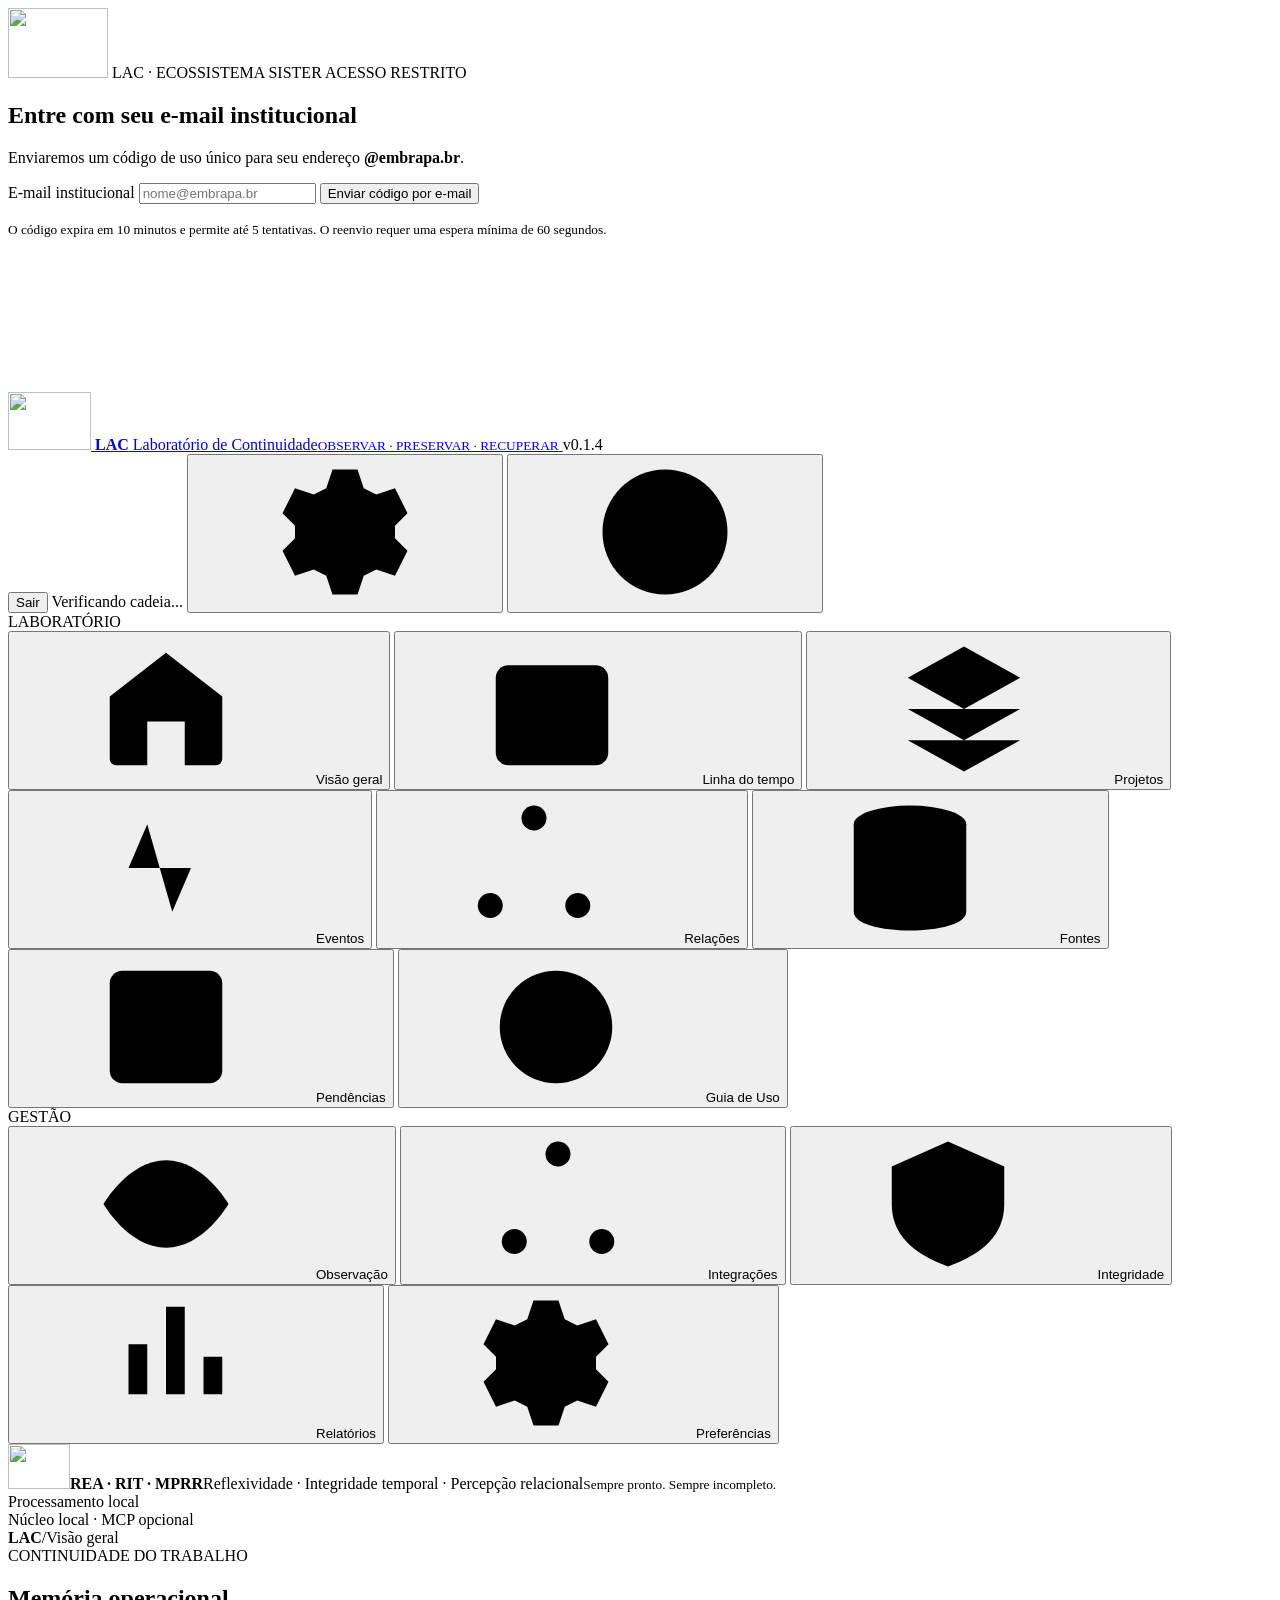
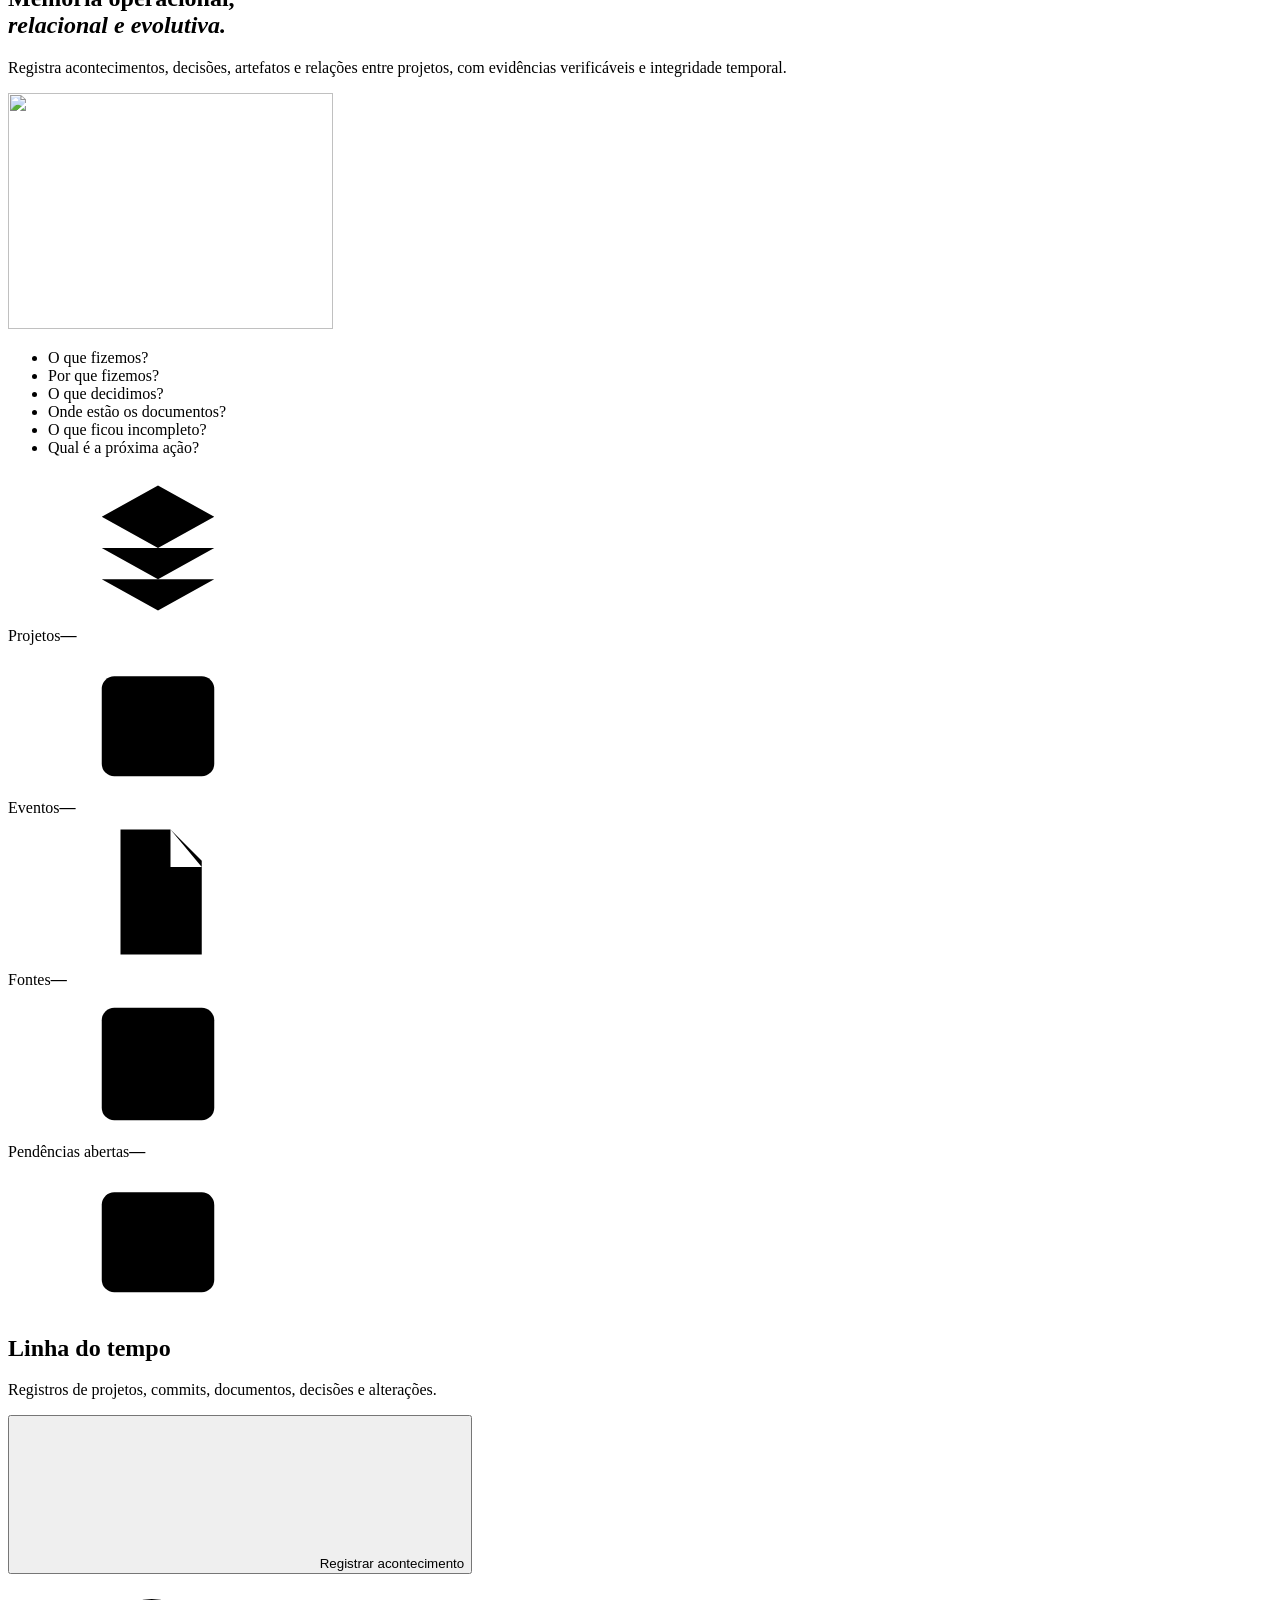
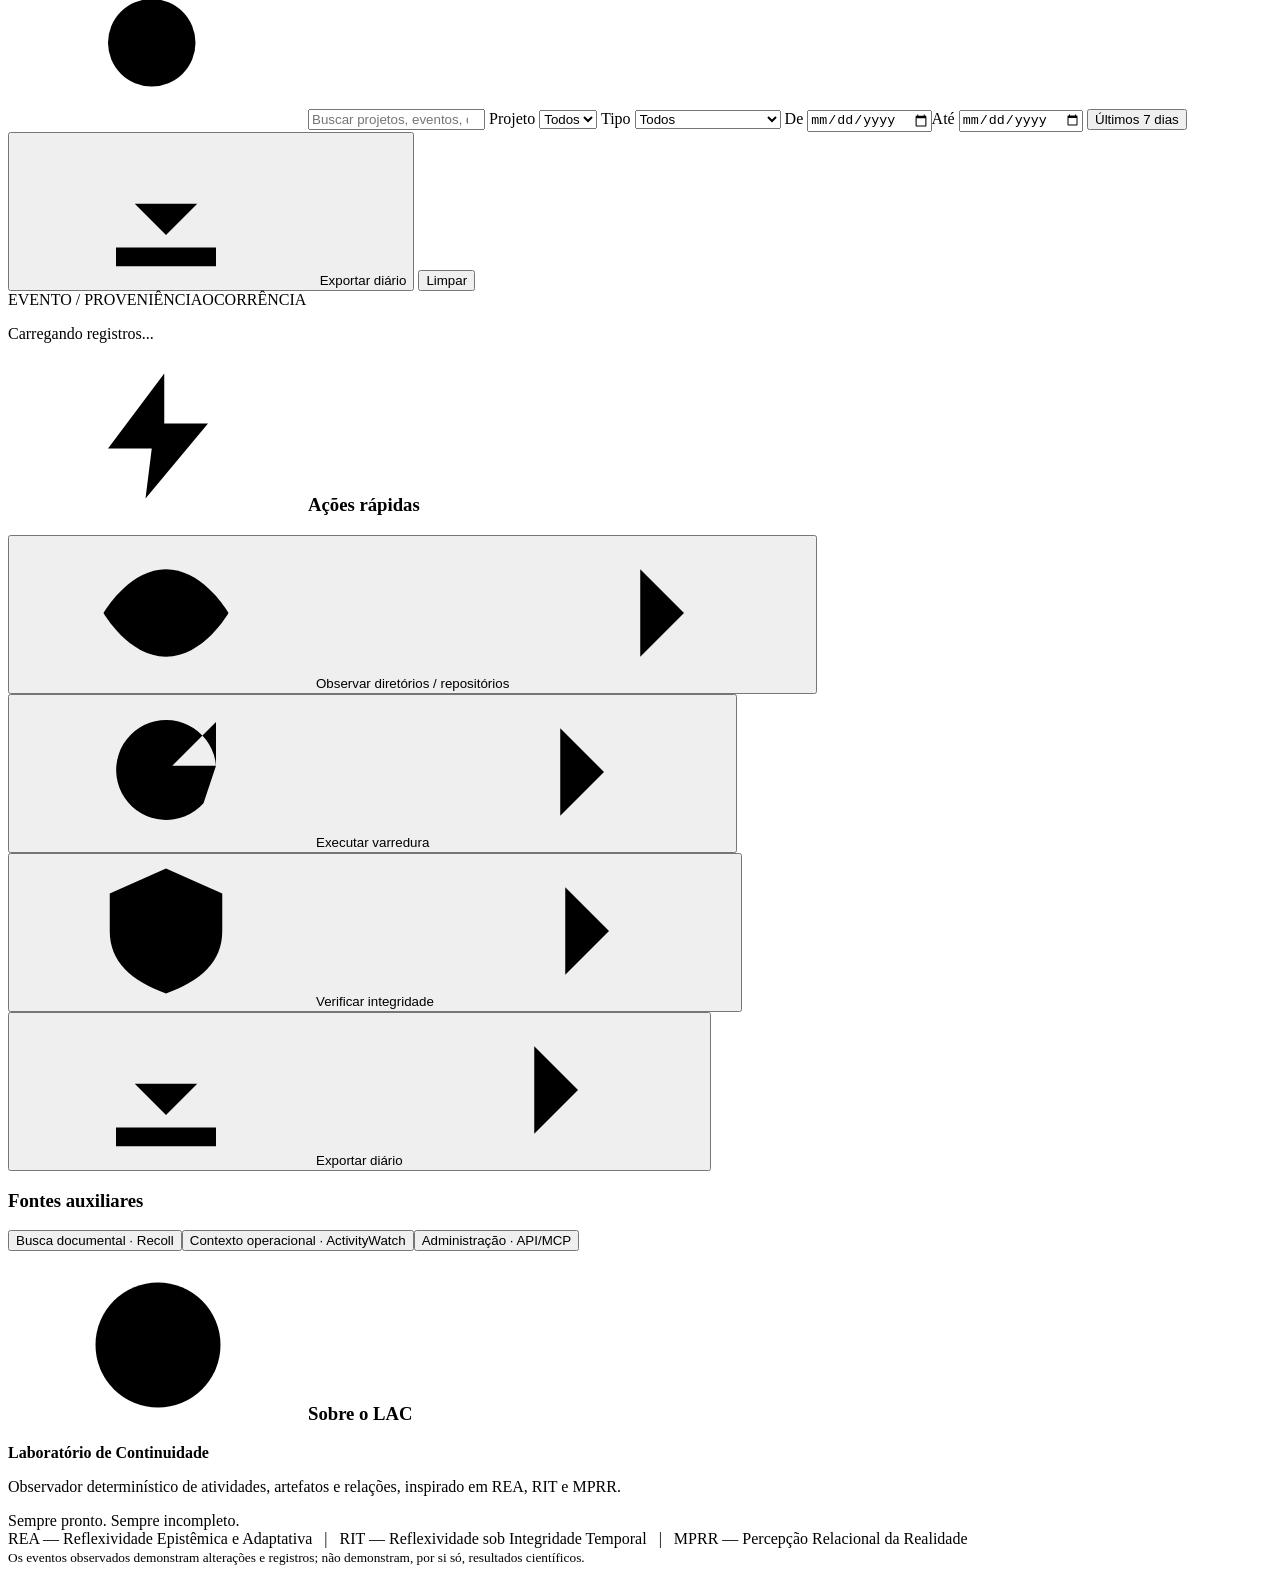
==== web/index.html @ 92135ac4 "feat: add executive briefing generator and usage guide to web UI" ====
<!doctype html>
<html lang="pt-BR">
<head>
  <meta charset="utf-8">
  <meta name="viewport" content="width=device-width, initial-scale=1">
  <meta name="theme-color" content="#061d36">
  <meta name="description" content="LAC — laboratório local de continuidade operacional, relacional e evolutiva.">
  <link rel="icon" type="image/svg+xml" href="/favicon.svg">
  <link rel="apple-touch-icon" href="/assets/lac-icon-512.png">
  <title>LAC · Laboratório de Continuidade</title>
  <link rel="stylesheet" href="/style.css">
  <script defer src="/app.js"></script>
</head>
<body class="auth-pending">
<section id="loginScreen" class="login-screen" aria-labelledby="authTitle">
  <div class="login-card">
    <img src="/assets/lac-symbol.svg" alt="" width="100" height="70">
    <span class="eyebrow">LAC · ECOSSISTEMA SISTER</span>
    <span class="login-badge">ACESSO RESTRITO</span>
    <h1 id="authTitle">Entre com seu e-mail institucional</h1>
    <p>Enviaremos um código de uso único para seu endereço <strong>@embrapa.br</strong>.</p>
    <form id="authEmailForm" class="login-form">
      <label for="authEmail">E-mail institucional</label>
      <input id="authEmail" name="email" type="email" required maxlength="254" autocomplete="email" placeholder="nome@embrapa.br">
      <button class="primary" type="submit">Enviar código por e-mail</button>
    </form>
    <form id="authCodeForm" class="login-form" hidden>
      <p id="authTarget"></p>
      <label for="authCode">Código de seis dígitos</label>
      <input id="authCode" name="code" type="text" required inputmode="numeric" pattern="[0-9]{6}" maxlength="6" autocomplete="one-time-code" placeholder="000000">
      <button class="primary" type="submit">Entrar no laboratório</button>
      <button id="authBack" class="ghost" type="button">Alterar e-mail / solicitar outro código</button>
    </form>
    <p id="authMessage" role="status" aria-live="polite"></p>
    <small>O código expira em 10 minutos e permite até 5 tentativas. O reenvio requer uma espera mínima de 60 segundos.</small>
  </div>
</section>
<svg class="icon-defs" xmlns="http://www.w3.org/2000/svg" aria-hidden="true">
<symbol id="ic-home" viewBox="0 0 24 24"><path d="m3 10 9-7 9 7v10a1 1 0 0 1-1 1h-5v-7H9v7H4a1 1 0 0 1-1-1z"/></symbol>
<symbol id="ic-calendar" viewBox="0 0 24 24"><rect x="3" y="5" width="18" height="16" rx="2"/><path d="M7 3v4m10-4v4M3 10h18M7 14h3m4 0h3M7 18h3"/></symbol>
<symbol id="ic-layers" viewBox="0 0 24 24"><path d="m12 2 9 5-9 5-9-5 9-5Zm-9 10 9 5 9-5M3 17l9 5 9-5"/></symbol>
<symbol id="ic-activity" viewBox="0 0 24 24"><path d="M2 12h4l3-7 4 14 3-7h6"/></symbol>
<symbol id="ic-links" viewBox="0 0 24 24"><circle cx="12" cy="4" r="2"/><circle cx="5" cy="18" r="2"/><circle cx="19" cy="18" r="2"/><path d="M11 6 6 16m7-10 5 10M7 18h10"/></symbol>
<symbol id="ic-db" viewBox="0 0 24 24"><ellipse cx="12" cy="5" rx="9" ry="3"/><path d="M3 5v14c0 4 18 4 18 0V5M3 12c0 4 18 4 18 0"/></symbol>
<symbol id="ic-check" viewBox="0 0 24 24"><rect x="3" y="3" width="18" height="18" rx="2"/><path d="m7 12 3 3 7-7"/></symbol>
<symbol id="ic-eye" viewBox="0 0 24 24"><path d="M2 12S6 5 12 5s10 7 10 7-4 7-10 7S2 12 2 12Z"/><circle cx="12" cy="12" r="3"/></symbol>
<symbol id="ic-shield" viewBox="0 0 24 24"><path d="m12 2 9 4v6c0 5-3.5 8-9 10-5.5-2-9-5-9-10V6z"/><path d="m8 12 3 3 5-6"/></symbol>
<symbol id="ic-report" viewBox="0 0 24 24"><path d="M4 21h16M6 17V9h3v8m3 0V3h3v14m3 0v-6h3v6"/></symbol>
<symbol id="ic-settings" viewBox="0 0 24 24"><circle cx="12" cy="12" r="3"/><path d="M10 2h4l1 3 2 1 3-1 2 4-2 2v2l2 2-2 4-3-1-2 1-1 3h-4l-1-3-2-1-3 1-2-4 2-2v-2L2 9l2-4 3 1 2-1z"/></symbol>
<symbol id="ic-search" viewBox="0 0 24 24"><circle cx="11" cy="11" r="7"/><path d="m16 16 5 5"/></symbol>
<symbol id="ic-refresh" viewBox="0 0 24 24"><path d="M20 11a8 8 0 1 0-2 6M20 4v7h-7"/></symbol>
<symbol id="ic-download" viewBox="0 0 24 24"><path d="M12 3v13m-5-5 5 5 5-5M4 18v3h16v-3"/></symbol>
<symbol id="ic-bolt" viewBox="0 0 24 24"><path d="m13 2-9 12h7l-1 8 10-12h-7z"/></symbol>
<symbol id="ic-file" viewBox="0 0 24 24"><path d="M6 2h8l5 5v15H6zM14 2v6h5M9 12h7m-7 4h7"/></symbol>
<symbol id="ic-info" viewBox="0 0 24 24"><circle cx="12" cy="12" r="10"/><path d="M12 11v6m0-10h.01"/></symbol>
<symbol id="ic-target" viewBox="0 0 24 24"><circle cx="12" cy="12" r="9"/><circle cx="12" cy="12" r="5"/><circle cx="12" cy="12" r="1"/></symbol>
<symbol id="ic-chevron" viewBox="0 0 24 24"><path d="m9 5 7 7-7 7"/></symbol>
<symbol id="ic-plus" viewBox="0 0 24 24"><path d="M12 5v14M5 12h14"/></symbol>
</svg>
<header class="masthead">
  <a class="mast-brand" href="#overview" data-go="overview" aria-label="LAC: visão geral">
    <img src="/assets/lac-symbol.svg" alt="" width="83" height="58">
    <strong>LAC</strong>
    <span class="mast-description">Laboratório de Continuidade<small>OBSERVAR · PRESERVAR · RECUPERAR</small></span>
  </a>
  <span class="mast-version">v0.1.4</span>
  <div class="mast-spacer"></div>
  <span id="sessionEmail" class="mast-version"></span><button id="btnLogout" class="ghost" type="button">Sair</button>
  <span id="mastHealth" class="mast-health" role="status">Verificando cadeia...</span>
  <button class="mast-icon" data-go="settings" title="Preferências locais" aria-label="Abrir preferências"><svg><use href="#ic-settings"/></svg></button>
  <button class="mast-icon" data-go="about" title="Sobre o LAC" aria-label="Sobre o laboratório"><svg><use href="#ic-info"/></svg></button>
</header>
<div class="app-shell">
  <aside class="sidebar">
    <div class="side-section">LABORATÓRIO</div>
    <nav aria-label="Navegação principal">
      <button class="nav active" type="button" data-view="overview"><svg><use href="#ic-home"/></svg>Visão geral</button>
      <button class="nav" type="button" data-view="timeline"><svg><use href="#ic-calendar"/></svg>Linha do tempo</button>
      <button class="nav" type="button" data-view="projects"><svg><use href="#ic-layers"/></svg>Projetos</button>
      <button class="nav" type="button" data-view="events"><svg><use href="#ic-activity"/></svg>Eventos</button>
      <button class="nav" type="button" data-view="relations"><svg><use href="#ic-links"/></svg>Relações</button>
      <button class="nav" type="button" data-view="sources"><svg><use href="#ic-db"/></svg>Fontes</button>
      <button class="nav" type="button" data-view="todos"><svg><use href="#ic-check"/></svg>Pendências</button>
      <button class="nav" type="button" data-view="guide"><svg><use href="#ic-target"/></svg>Guia de Uso</button>
    </nav>
    <div class="side-rule"></div>
    <div class="side-section">GESTÃO</div>
    <nav aria-label="Operações do laboratório">
      <button class="nav" type="button" data-view="observation"><svg><use href="#ic-eye"/></svg>Observação</button>
      <button class="nav" type="button" data-view="integrations"><svg><use href="#ic-links"/></svg>Integrações</button>
      <button class="nav" type="button" data-view="integrity"><svg><use href="#ic-shield"/></svg>Integridade</button>
      <button class="nav" type="button" data-view="reports"><svg><use href="#ic-report"/></svg>Relatórios</button>
      <button class="nav" type="button" data-view="settings"><svg><use href="#ic-settings"/></svg>Preferências</button>
    </nav>
    <div class="sidebar-spacer"></div>
    <div class="principles"><img src="/assets/lac-symbol.svg" alt="" width="62" height="45"><strong>REA · RIT · MPRR</strong><span>Reflexividade · Integridade temporal · Percepção relacional</span><small>Sempre pronto. Sempre incompleto.</small></div>
    <div class="side-bottom"><span class="status-dot"></span>Processamento local<br><span class="muted">Núcleo local · MCP opcional</span></div>
  </aside>
  <main class="main">
    <div class="breadcrumb"><strong>LAC</strong><span>/</span><span id="currentView">Visão geral</span></div>
    <div class="page">
      <div id="dashboardIntro">
        <section class="hero" aria-label="Apresentação do laboratório">
          <div class="hero-text"><div class="eyebrow">CONTINUIDADE DO TRABALHO</div><h1>Memória operacional,<br><em>relacional e evolutiva.</em></h1><p>Registra acontecimentos, decisões, artefatos e relações entre projetos, com evidências verificáveis e integridade temporal.</p></div>
          <div class="hero-art" aria-hidden="true"><img src="/assets/lac-symbol.svg" alt="" width="325" height="236"></div>
          <ul class="hero-questions"><li>O que fizemos?</li><li>Por que fizemos?</li><li>O que decidimos?</li><li>Onde estão os documentos?</li><li>O que ficou incompleto?</li><li>Qual é a próxima ação?</li></ul>
        </section>
      </div>
      <div id="notice" role="status" aria-live="polite" class="notice" hidden></div>
      <div id="dashboardBody" class="dashboard-body">
        <div id="dashboardStats" class="statgrid" aria-label="Indicadores">
          <div class="stat"><div class="stat-icon"><svg><use href="#ic-layers"/></svg></div><div><span>Projetos</span><strong id="statProjects">—</strong></div></div>
          <div class="stat"><div class="stat-icon"><svg><use href="#ic-calendar"/></svg></div><div><span>Eventos</span><strong id="statEvents">—</strong></div></div>
          <div class="stat"><div class="stat-icon"><svg><use href="#ic-file"/></svg></div><div><span>Fontes</span><strong id="statRoots">—</strong></div></div>
          <div class="stat"><div class="stat-icon"><svg><use href="#ic-check"/></svg></div><div><span>Pendências abertas</span><strong id="statTodos">—</strong></div></div>
        </div>

        <section id="view-timeline" class="view timeline-card">
          <div class="section-heading"><div class="heading-with-icon"><svg><use href="#ic-calendar"/></svg><div><h2>Linha do tempo</h2><p>Registros de projetos, commits, documentos, decisões e alterações.</p></div></div><button id="btnNewNote" class="primary" type="button"><svg><use href="#ic-plus"/></svg> Registrar acontecimento</button></div>
          <div class="toolbar">
            <label class="search"><svg><use href="#ic-search"/></svg><input id="filterQ" type="search" placeholder="Buscar projetos, eventos, documentos..." aria-label="Buscar registros"></label>
            <label>Projeto <select id="filterProject"><option value="">Todos</option></select></label>
            <label>Tipo <select id="filterKind"><option value="">Todos</option><option value="git_commit">Commit</option><option value="file_added">Arquivo novo</option><option value="file_changed">Arquivo alterado</option><option value="file_missing">Arquivo ausente</option><option value="decision">Decisão declarada</option><option value="note">Nota</option><option value="todo">Pendência</option><option value="todo_closed">Pendência concluída</option><option value="correction">Correção</option><option value="relation">Relação</option></select></label>
            <label>De <input id="filterFrom" type="date"></label><label>Até <input id="filterTo" type="date"></label>
            <button id="btnWeekend" class="ghost compact" type="button">Últimos 7 dias</button>
            <button id="btnExport" class="ghost compact" type="button"><svg><use href="#ic-download"/></svg> Exportar diário</button>
            <button id="btnClear" class="ghost compact" type="button">Limpar</button>
          </div>
          <div class="table-heading"><span>EVENTO / PROVENIÊNCIA</span><span>OCORRÊNCIA</span></div>
          <div id="events" class="events"><p class="empty">Carregando registros...</p></div>
        </section>
        <aside id="quickRail" class="quick-rail">
          <section class="surface rail-card"><h3><svg><use href="#ic-bolt"/></svg>Ações rápidas</h3>
            <button class="rail-action" type="button" data-go="sources"><svg><use href="#ic-eye"/></svg><span>Observar diretórios / repositórios</span><svg class="arrow"><use href="#ic-chevron"/></svg></button>
            <button class="rail-action" type="button" id="btnScan"><svg><use href="#ic-refresh"/></svg><span>Executar varredura</span><svg class="arrow"><use href="#ic-chevron"/></svg></button>
            <button class="rail-action" type="button" id="btnVerify"><svg><use href="#ic-shield"/></svg><span>Verificar integridade</span><svg class="arrow"><use href="#ic-chevron"/></svg></button>
            <button class="rail-action" type="button" id="btnReportQuick"><svg><use href="#ic-download"/></svg><span>Exportar diário</span><svg class="arrow"><use href="#ic-chevron"/></svg></button>
          </section>
          <section class="surface rail-card"><h3>Fontes auxiliares</h3><button class="rail-action" type="button" data-go="integrations">Busca documental · Recoll</button><button class="rail-action" type="button" data-go="integrations">Contexto operacional · ActivityWatch</button><button class="rail-action" type="button" data-go="integrations">Administração · API/MCP</button></section>
          <section class="surface rail-card about-rail"><h3><svg><use href="#ic-info"/></svg>Sobre o LAC</h3><strong>Laboratório de Continuidade</strong><p>Observador determinístico de atividades, artefatos e relações, inspirado em REA, RIT e MPRR.</p><div class="motto">Sempre pronto. Sempre incompleto.</div></section>
        </aside>
      </div>
      <section id="view-projects" class="view content-card" hidden><div class="section-heading"><div class="heading-with-icon"><svg><use href="#ic-layers"/></svg><div><h2>Projetos</h2><p>Visão consolidada dos projetos declarados e observados.</p></div></div><button class="secondary" data-go="sources" type="button">+ Cadastrar fonte</button></div><div id="projects" class="card-grid"></div></section>
      <section id="view-events" class="view content-card" hidden><div class="section-heading"><div class="heading-with-icon"><svg><use href="#ic-activity"/></svg><div><h2>Eventos</h2><p>Ocorrências observadas e registros declarados, com suas proveniências.</p></div></div><button class="secondary" type="button" data-go="timeline">Abrir busca completa</button></div><div id="eventsListing" class="events"></div></section>
      <section id="view-todos" class="view content-card" hidden><div class="section-heading"><div class="heading-with-icon"><svg><use href="#ic-check"/></svg><div><h2>Pendências abertas</h2><p>Encerramentos preservam o evento original.</p></div></div><button class="primary" type="button" data-open-note="todo">+ Adicionar pendência</button></div><div id="todos" class="events"></div></section>
      <section id="view-relations" class="view content-card" hidden><div class="section-heading"><div class="heading-with-icon"><svg><use href="#ic-links"/></svg><div><h2>Relações explícitas</h2><p>Relações candidatas não demonstram causalidade.</p></div></div></div><form id="relationForm" class="surface form-grid"><label>Projeto de origem<input name="from" required maxlength="120" placeholder="TESSITURA"></label><label>Projeto relacionado<input name="to" required maxlength="120" placeholder="EVIDA"></label><label class="span2">Descrição da relação<input name="label" required maxlength="300" placeholder="Proposta de integração documental"></label><label>Estado<select name="state"><option value="candidate">Candidata</option><option value="user_confirmed">Confirmada pelo usuário (não validada cientificamente)</option></select></label><button class="primary self-end" type="submit">Registrar relação</button></form><div id="relations" class="events"></div></section>
      <section id="view-sources" class="view content-card" hidden><div class="section-heading"><div class="heading-with-icon"><svg><use href="#ic-db"/></svg><div><h2>Fontes monitoradas</h2><p>Somente os caminhos autorizados são observados; nenhum arquivo original é alterado.</p></div></div><button class="secondary" data-go="observation" type="button">Executar observação</button></div><form id="rootForm" class="surface form-grid"><label>Projeto<input name="project" required maxlength="120" placeholder="ELO/OS"></label><label>Tipo<select name="kind"><option value="git">Repositório Git</option><option value="docs">Diretório de documentos</option></select></label><label class="span2">Caminho absoluto no computador<input name="path" required placeholder="/run/media/.../dev/cpp/elo-os"></label><button class="primary self-end" type="submit">Registrar fonte</button></form><div id="roots" class="events"></div></section>
      <section id="view-observation" class="view content-card" hidden><div class="section-heading"><div class="heading-with-icon"><svg><use href="#ic-eye"/></svg><div><h2>Observação</h2><p>Uma varredura lê fontes autorizadas e cria somente eventos novos.</p></div></div><button id="btnScanFull" class="primary" type="button"><svg><use href="#ic-refresh"/></svg> Executar varredura</button></div><div class="info-panel"><strong>Observação explícita e idempotente</strong><p>Commits Git e alterações documentais são registros de mudança, não conclusões sobre a qualidade dos resultados. Cadastre fontes antes de observar.</p><button class="secondary" data-go="sources" type="button">Gerenciar fontes</button></div><div id="observationRoots" class="events"></div></section>
      <section id="view-integrity" class="view content-card" hidden><div class="section-heading"><div class="heading-with-icon"><svg><use href="#ic-shield"/></svg><div><h2>Integridade da trilha</h2><p>Verificação da cadeia SHA-256 armazenada no SQLite.</p></div></div><button id="btnVerifyFull" class="primary" type="button">Verificar agora</button></div><div id="integrityDetails" class="info-panel" role="status">Verificação ainda não executada nesta tela.</div><div class="info-panel"><strong>Limite da verificação</strong><p>A cadeia interna ajuda a detectar alterações, mas não substitui uma âncora independente. Para verificar uma âncora externa, utilize <code>./build/lac verify --anchor CAMINHO</code> no terminal. Esta interface não afirma validação externa.</p></div></section>
      <section id="view-reports" class="view content-card" hidden>
        <div class="section-heading">
          <div class="heading-with-icon"><svg><use href="#ic-report"/></svg><div><h2>Relatórios & Sínteses Executivas</h2><p>Sínteses automatizadas com foco em decisão, continuidade e histórico auditável.</p></div></div>
        </div>
        
        <!-- Síntese Executiva Automatizada -->
        <div class="surface rail-card briefing-panel">
          <div class="briefing-header">
            <div>
              <span class="eyebrow">CONTINUIDADE INTELIGENTE</span>
              <h3><svg><use href="#ic-bolt"/></svg> Síntese Executiva Automatizada</h3>
              <p>Consolida automaticamente os avanços de código, decisões, desvios corrigidos e pendências sem rolagem de formulários.</p>
            </div>
            <div class="briefing-actions">
              <button id="btnBriefingToday" class="primary" type="button"><svg><use href="#ic-bolt"/></svg> Gerar síntese de hoje</button>
              <button id="btnBriefingWeek" class="secondary" type="button"><svg><use href="#ic-calendar"/></svg> Últimos 7 dias</button>
              <button id="btnCopyBriefing" class="ghost" type="button" hidden><svg><use href="#ic-download"/></svg> Copiar Markdown</button>
            </div>
          </div>
          <div id="briefingOutput" class="briefing-container">
            <p class="support">Clique em um dos botões acima para gerar instantaneamente a síntese inteligente dos eventos registrados.</p>
          </div>
        </div>

        <div class="section-heading" style="margin-top: 28px;">
          <div><h3>Exportação completa do diário</h3><p>Exportação em lote de eventos brutos em Markdown.</p></div>
        </div>
        <form id="reportForm" class="surface form-grid">
          <label>De<input name="from" type="date"></label>
          <label>Até<input name="to" type="date"></label>
          <label class="span2">Projeto<select name="project" id="reportProject"><option value="">Todos os projetos</option></select></label>
          <button class="primary self-end" type="submit"><svg><use href="#ic-download"/></svg> Exportar Markdown completo</button>
        </form>
        <div class="info-panel"><strong>Critério de exportação</strong><p>O diário registra até 5.000 eventos por exportação. Não inclui automaticamente conversas privadas em outras aplicações ou alterações fora das fontes cadastradas.</p></div>
      </section>

      <section id="view-guide" class="view content-card" hidden>
        <div class="section-heading">
          <div class="heading-with-icon"><svg><use href="#ic-target"/></svg><div><h2>Guia de Uso & Metodologia Adaptativa</h2><p>Como transformar o LAC em um acelerador diário de continuidade operacional e epistêmica.</p></div></div>
        </div>

        <div class="guide-hero surface">
          <div class="guide-hero-badge">MÉTODO RECOMENDADO</div>
          <h3>A Regra dos 3 Hábitos Diários</h3>
          <p>O LAC foi desenhado para ser <strong>invisível durante o foco</strong> e <strong>imediato na retomada</strong>. Elimine o tédio de preencher logs manuais seguindo esta rotina simples:</p>
          
          <div class="guide-steps-grid">
            <div class="guide-step-card">
              <div class="step-num">01</div>
              <div class="step-time">🌅 Início do Dia · 1 minuto</div>
              <h4>Retomar o Fio da Meada</h4>
              <p>Abra o painel ou pergunte ao assistente: <em>"O que deixamos pendente ontem?"</em>. Leia a síntese executiva e comece sabendo exatamente qual é a próxima ação prioritária.</p>
            </div>

            <div class="guide-step-card">
              <div class="step-num">02</div>
              <div class="step-time">⚙️ Durante o Dia · Invisível</div>
              <h4>Apenas o "Porquê"</h4>
              <p>Não registre micro-edições. O Git e o LAC observam seus commits sozinhos a cada 180s. Registre apenas <strong>decisões de design</strong> (o motivo da escolha) e <strong>checkpoints antes de pausar</strong>.</p>
            </div>

            <div class="guide-step-card">
              <div class="step-num">03</div>
              <div class="step-time">🌙 Fim do Dia · 2 minutos</div>
              <h4>Fechar o Ciclo</h4>
              <p>Marque as pendências concluídas e gere a <strong>Síntese Executiva</strong> do dia. Se algo deu errado, use <code>correction</code>: documentar hipóteses refutadas economiza semanas de retrabalho.</p>
            </div>
          </div>
        </div>

        <div class="guide-columns">
          <section class="surface guide-box">
            <h3><svg><use href="#ic-check"/></svg> O que Registrar no LAC</h3>
            <ul class="guide-list positive">
              <li><strong>Decisões Arquiteturais:</strong> "Optamos por SQLite e C++26 para garantir portabilidade local sem dependências externas."</li>
              <li><strong>Pontos de Parada:</strong> "Parei na validação do OTP; testes passaram, mas falta checar timeout de 60s."</li>
              <li><strong>Correções e Adaptações:</strong> "Descartamos a biblioteca X devido a lentidão de I/O; adotando abordagem direta com regex."</li>
              <li><strong>Pendências entre Sessões:</strong> "Validar os parâmetros da análise com o colega amanhã."</li>
            </ul>
          </section>

          <section class="surface guide-box">
            <h3><svg><use href="#ic-shield"/></svg> O que NÃO Registrar (Evite o Tédio!)</h3>
            <ul class="guide-list negative">
              <li><strong>Linhas de Código Soltas:</strong> Deixe isso para o Git. O LAC monitora commits automaticamente.</li>
              <li><strong>Tarefas Triviais Imediatas:</strong> "Trocar nome de variável" não precisa de registro no LAC.</li>
              <li><strong>Logs de Terminal ou Erros Passageiros:</strong> Registre apenas erros que forçaram uma mudança de estratégia conceitual.</li>
            </ul>
          </section>
        </div>

        <div class="surface guide-box" style="margin-top: 18px;">
          <h3><svg><use href="#ic-bolt"/></svg> O Tripé Epistêmico: REA · RIT · MPRR</h3>
          <p>O LAC se baseia em três pilares fundamentais da pesquisa e desenvolvimento contemporâneos:</p>
          <div class="principles-grid">
            <div class="principle-card">
              <strong>REA · Reflexividade Epistêmica e Adaptativa</strong>
              <p>O conhecimento evolui em ciclos de <em>Hipótese → Ação → Observação → Ajuste</em>. Quando um caminho é descartado, ele não é apagado: é registrado como retificação (<code>correction</code>), virando patrimônio do projeto.</p>
            </div>
            <div class="principle-card">
              <strong>RIT · Integridade sob Integridade Temporal</strong>
              <p>Cada evento recebe um hash criptográfico (SHA-256) encadeado em sequência imutável. Você pode provar a linha do tempo do seu trabalho sem depender de servidores em nuvem ou entidades externas.</p>
            </div>
            <div class="principle-card">
              <strong>MPRR · Percepção Relacional da Realidade</strong>
              <p>Projetos e ideias não existem isolados. As relações no LAC iniciam como hipóteses (<code>candidate</code>) e amadurecem para confirmadas conforme as evidências se consolidam.</p>
            </div>
          </div>
        </div>

        <div class="surface guide-box" style="margin-top: 18px;">
          <h3><svg><use href="#ic-activity"/></svg> Conversando com o LAC via IA (IDE / Antigravity / MCP)</h3>
          <p>Com o servidor MCP configurado na sua IDE, você pode interagir com o LAC diretamente no chat com frases naturais:</p>
          <div class="mcp-examples">
            <div class="mcp-cmd"><code>"O que avançamos no projeto lac-laboratorio nas últimas 24h?"</code><span>→ A IA consulta os eventos observados e gera o briefing.</span></div>
            <div class="mcp-cmd"><code>"Guarde no LAC que decidimos usar o porto 8765 por padrão."</code><span>→ A IA registra a decisão atribuída com origem explícita.</span></div>
            <div class="mcp-cmd"><code>"Crie uma pendência para verificar o SMTP com TLS amanhã."</code><span>→ Cria a pendência e exibe o ID gerado.</span></div>
          </div>
        </div>
      </section>
      <section id="view-integrations" class="view content-card" hidden>
        <div class="section-heading"><div><h2>Integrações opcionais</h2><p>Consultas auxiliares não são importadas automaticamente para o histórico.</p></div><button id="btnIntegrationsRefresh" class="secondary" type="button">Atualizar estado</button></div>
        <div id="integrationStatus" class="events"></div>
        <div class="card-grid">
          <section class="surface info-panel"><h3>Busca documental · Recoll</h3>
            <form id="recollConfig" class="form-grid"><input type="hidden" name="integration" value="recoll"><label class="integration-toggle span2"><input name="enabled" type="checkbox"> Habilitar consultas</label><label class="span2">Diretório de configuração Recoll<input name="config_dir" placeholder="/home/usuario/.recoll-lac"></label><label class="span2">Pastas autorizadas, uma por linha<textarea name="roots" rows="3" placeholder="/home/usuario/Documentos/projeto"></textarea></label><button class="secondary" type="submit">Salvar configuração</button></form>
            <form id="recollSearch" class="integration-query"><label>Buscar conteúdo<input name="q" required maxlength="1000" placeholder="Termos no índice autorizado"></label><button class="primary" type="submit">Buscar documentos</button></form>
            <div id="documentResults" class="events"></div>
          </section>
          <section class="surface info-panel"><h3>Contexto operacional · ActivityWatch</h3>
            <form id="activityConfig" class="form-grid"><input type="hidden" name="integration" value="activitywatch"><label class="integration-toggle span2"><input name="enabled" type="checkbox"> Habilitar consultas</label><label class="span2">API local no computador do servidor<input name="url" value="http://127.0.0.1:5600"></label><label class="span2">Buckets autorizados, um por linha<textarea name="buckets" rows="3"></textarea></label><button class="secondary" type="submit">Salvar configuração</button></form>
            <form id="activityQuery" class="integration-query"><label>Bucket autorizado<select name="bucket" id="activityBucket" required></select></label><button class="primary" type="submit">Consultar últimas 24h</button></form>
            <p>Resumo limitado a 100 eventos. Intervalos reportados podem se sobrepor; não representam produtividade, tempo por projeto ou tempo corrigido por ausência.</p><div id="activityResults" class="events"></div>
          </section>
        </div>
        <div class="info-panel"><h3>Administração por LLM · API/MCP</h3><p>Um cliente MCP compatível inicia <code>python3 scripts/lac_mcp.py</code>. A leitura é padrão; <code>--allow-write</code> habilita administração. Registros da LLM têm autoria indicada e relações permanecem candidatas.</p><p>O conteúdo consultado pode ser enviado ao provedor do modelo pelo cliente escolhido. O LAC não chama modelos diretamente.</p></div>
      </section>
      <section id="view-settings" class="view content-card" hidden><div class="section-heading"><div class="heading-with-icon"><svg><use href="#ic-settings"/></svg><div><h2>Preferências locais</h2><p>Estas opções afetam somente este navegador.</p></div></div></div><div class="surface settings-panel"><button id="btnAccess" class="secondary" type="button">Sair e trocar conta</button><label><input type="checkbox" id="preferCompact"> Exibição compacta dos registros</label><label><input type="checkbox" id="preferRecent"> Abrir linha do tempo com filtro dos últimos sete dias</label><p class="support">As preferências ficam armazenadas no navegador; não alteram o banco de eventos nem executam varreduras.</p></div></section>
      <section id="view-about" class="view content-card" hidden><div class="section-heading"><div class="heading-with-icon"><svg><use href="#ic-info"/></svg><div><h2>Sobre o laboratório</h2><p>LAC v0.1.4 · Memória operacional, relacional e evolutiva.</p></div></div></div><div class="info-panel"><strong>Sempre pronto. Sempre incompleto.</strong><p>O LAC ajuda a observar, preservar e recuperar trajetórias de trabalho com núcleo determinístico, sem telemetria. Administração por LLM via MCP e consultas ao Recoll e ActivityWatch são opcionais. REA, RIT e MPRR são referenciais metodológicos, não modelos automáticos de causalidade.</p></div></section>
    </div>
    <footer>REA — Reflexividade Epistêmica e Adaptativa &nbsp; | &nbsp; RIT — Reflexividade sob Integridade Temporal &nbsp; | &nbsp; MPRR — Percepção Relacional da Realidade<br><small>Os eventos observados demonstram alterações e registros; não demonstram, por si só, resultados científicos.</small></footer>
  </main>
</div>
<dialog id="noteDialog"><form id="noteForm" class="modal-content"><div class="modal-title"><div><span class="eyebrow">REGISTRO HUMANO · DECLARADO</span><h2>Novo registro</h2></div><button class="icon-button" id="closeNote" type="button" aria-label="Fechar">×</button></div><label>Projeto<input name="project" maxlength="120" required placeholder="ELO/OS"></label><label>Natureza do registro<select name="kind"><option value="note">Nota</option><option value="decision">Decisão</option><option value="todo">Pendência</option><option value="correction">Correção / retificação</option></select></label><label>Título<input name="title" maxlength="200" required placeholder="O que aconteceu?"></label><label>Descrição<textarea name="body" rows="5" maxlength="8000" placeholder="Contexto, limites, próximo passo..."></textarea></label><label>Referência (opcional)<input name="reference" maxlength="3000" placeholder="commit, caminho do arquivo, link..."></label><div class="modal-actions"><button type="button" id="cancelNote" class="ghost">Cancelar</button><button type="submit" class="primary">Registrar sem alterar o passado</button></div></form></dialog>
</body>
</html>
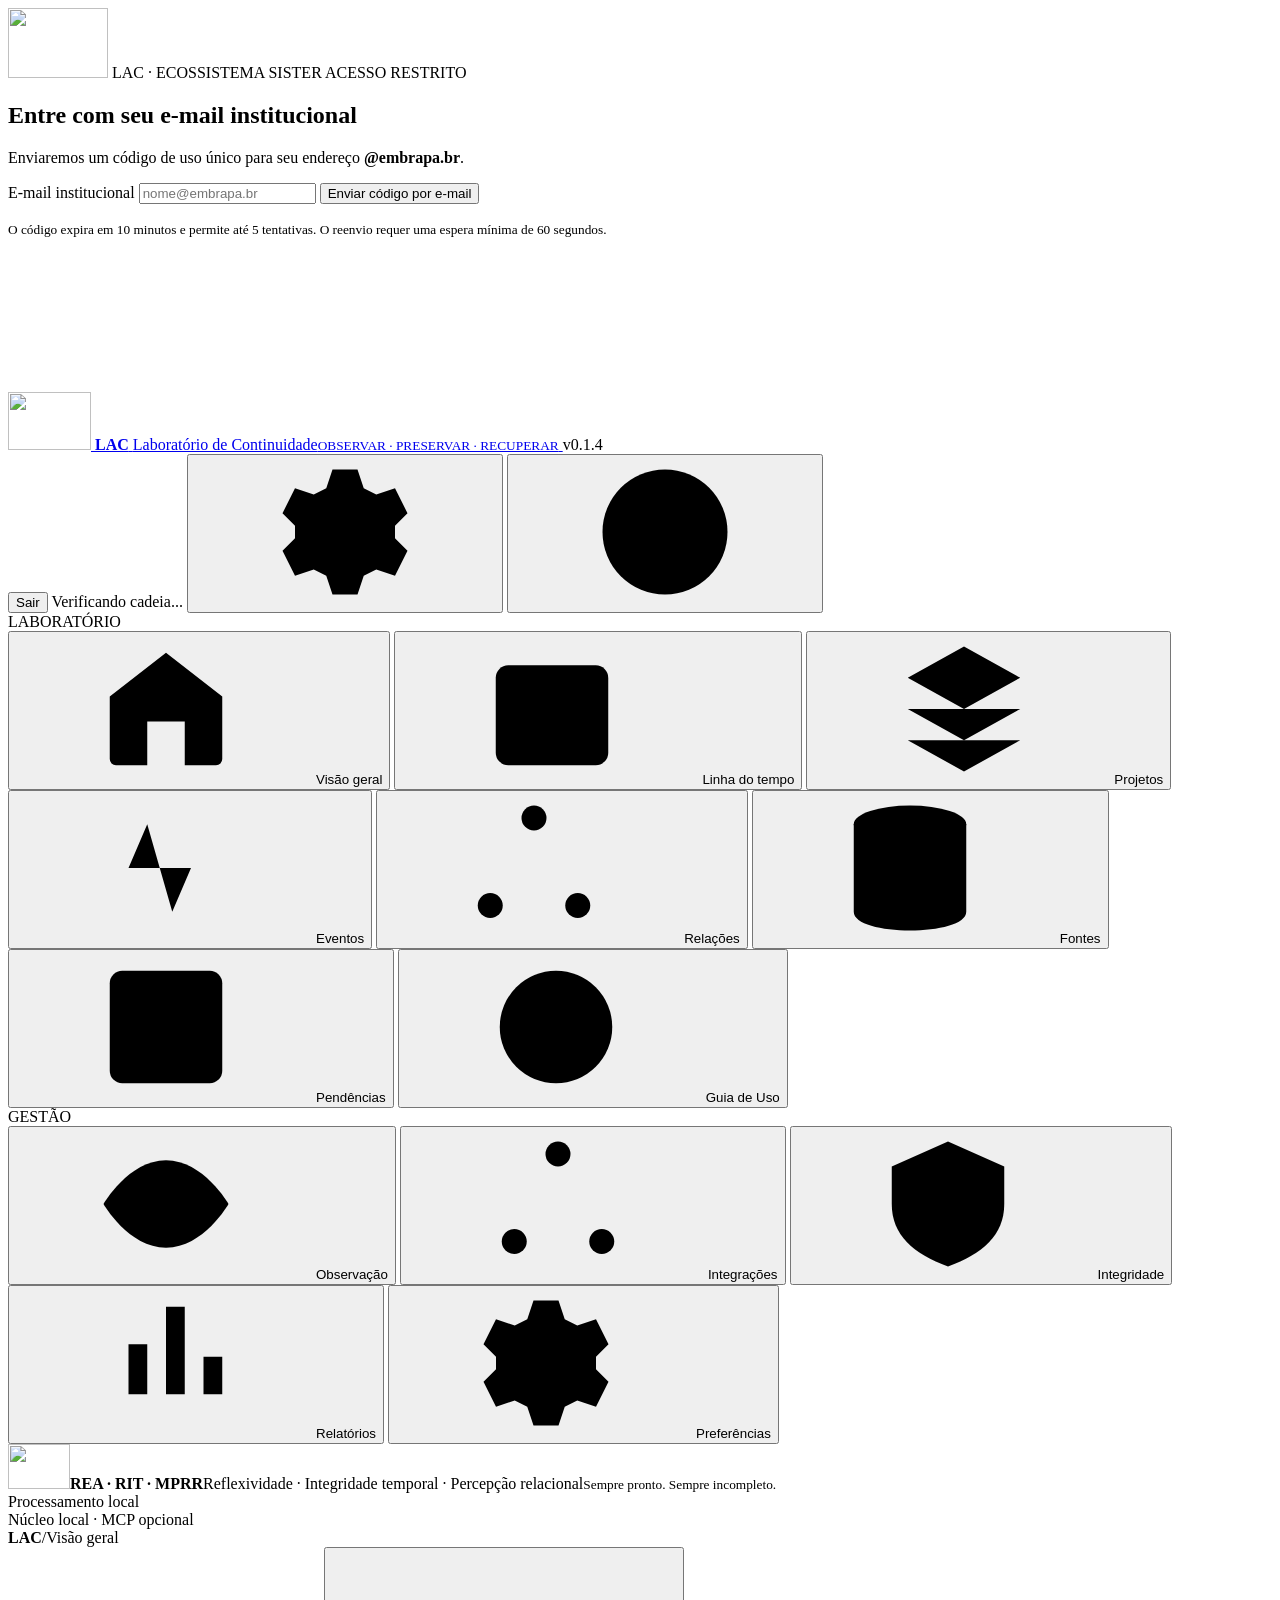
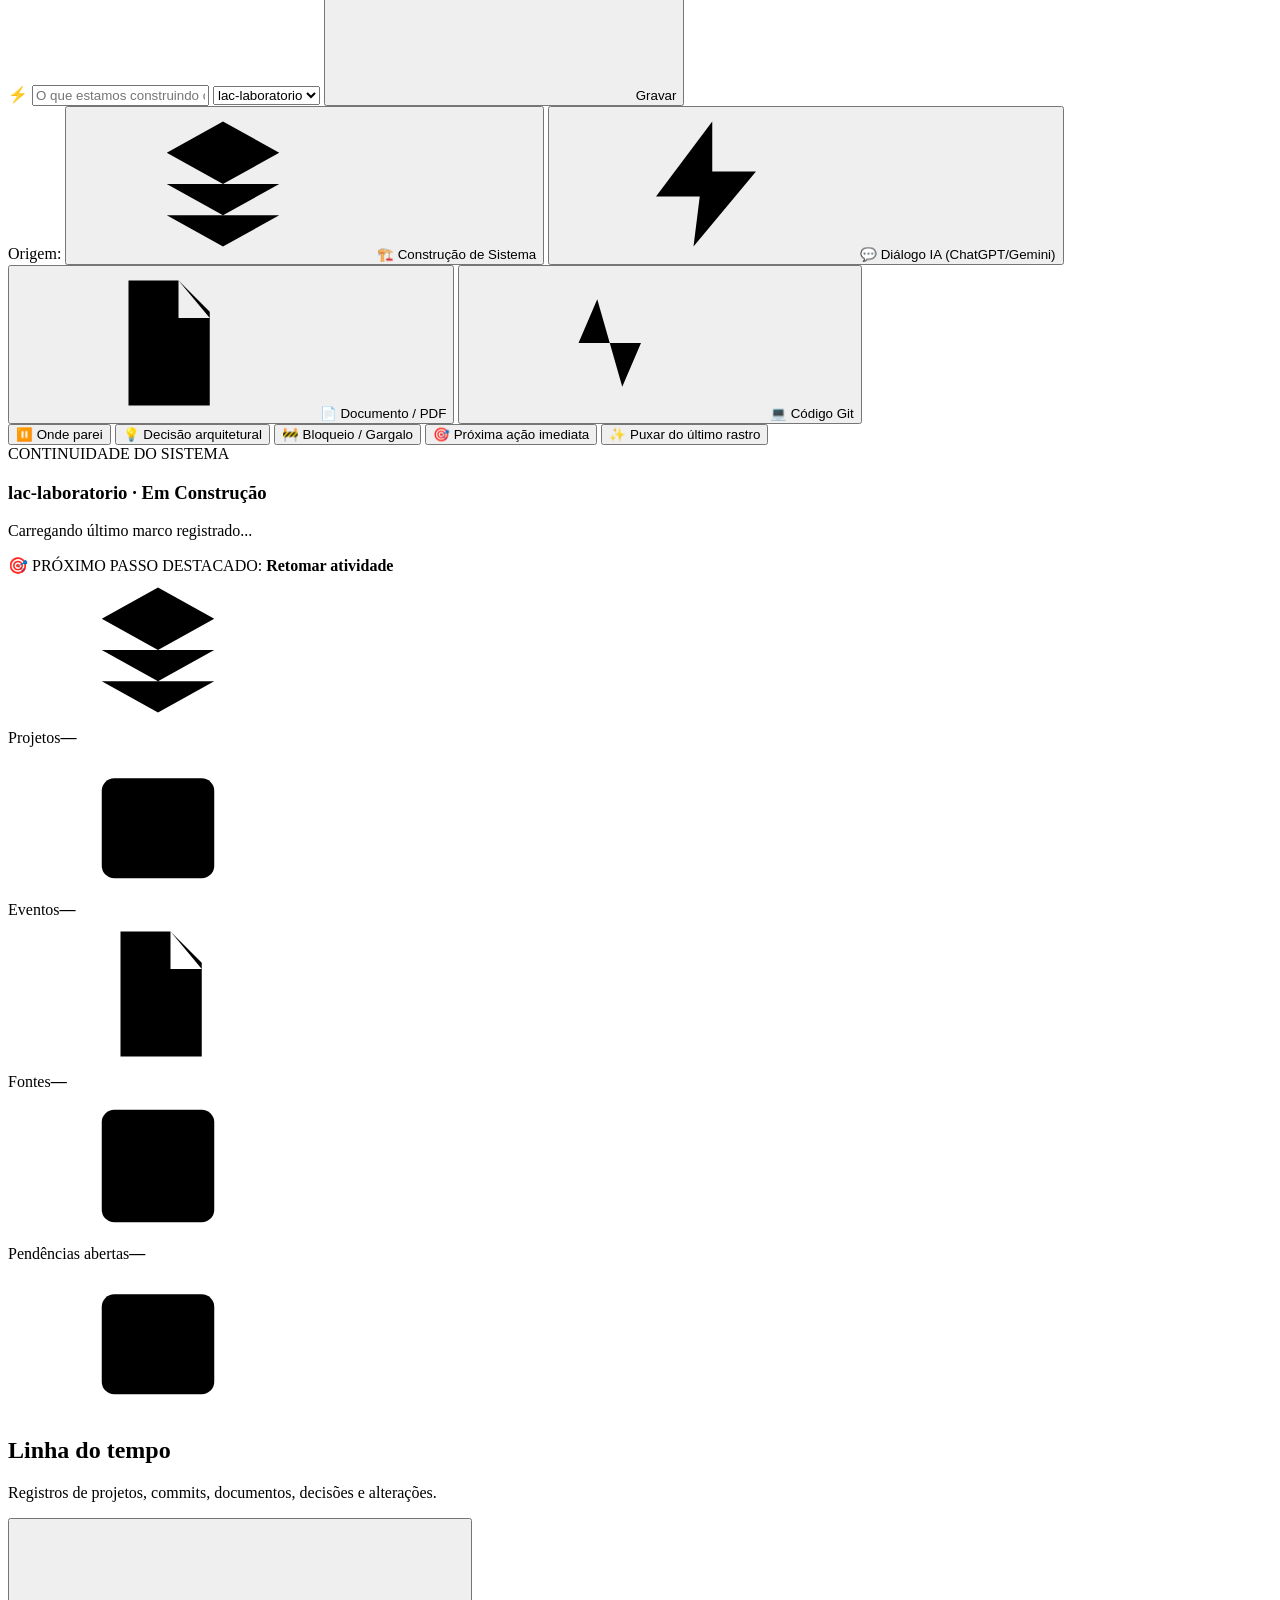
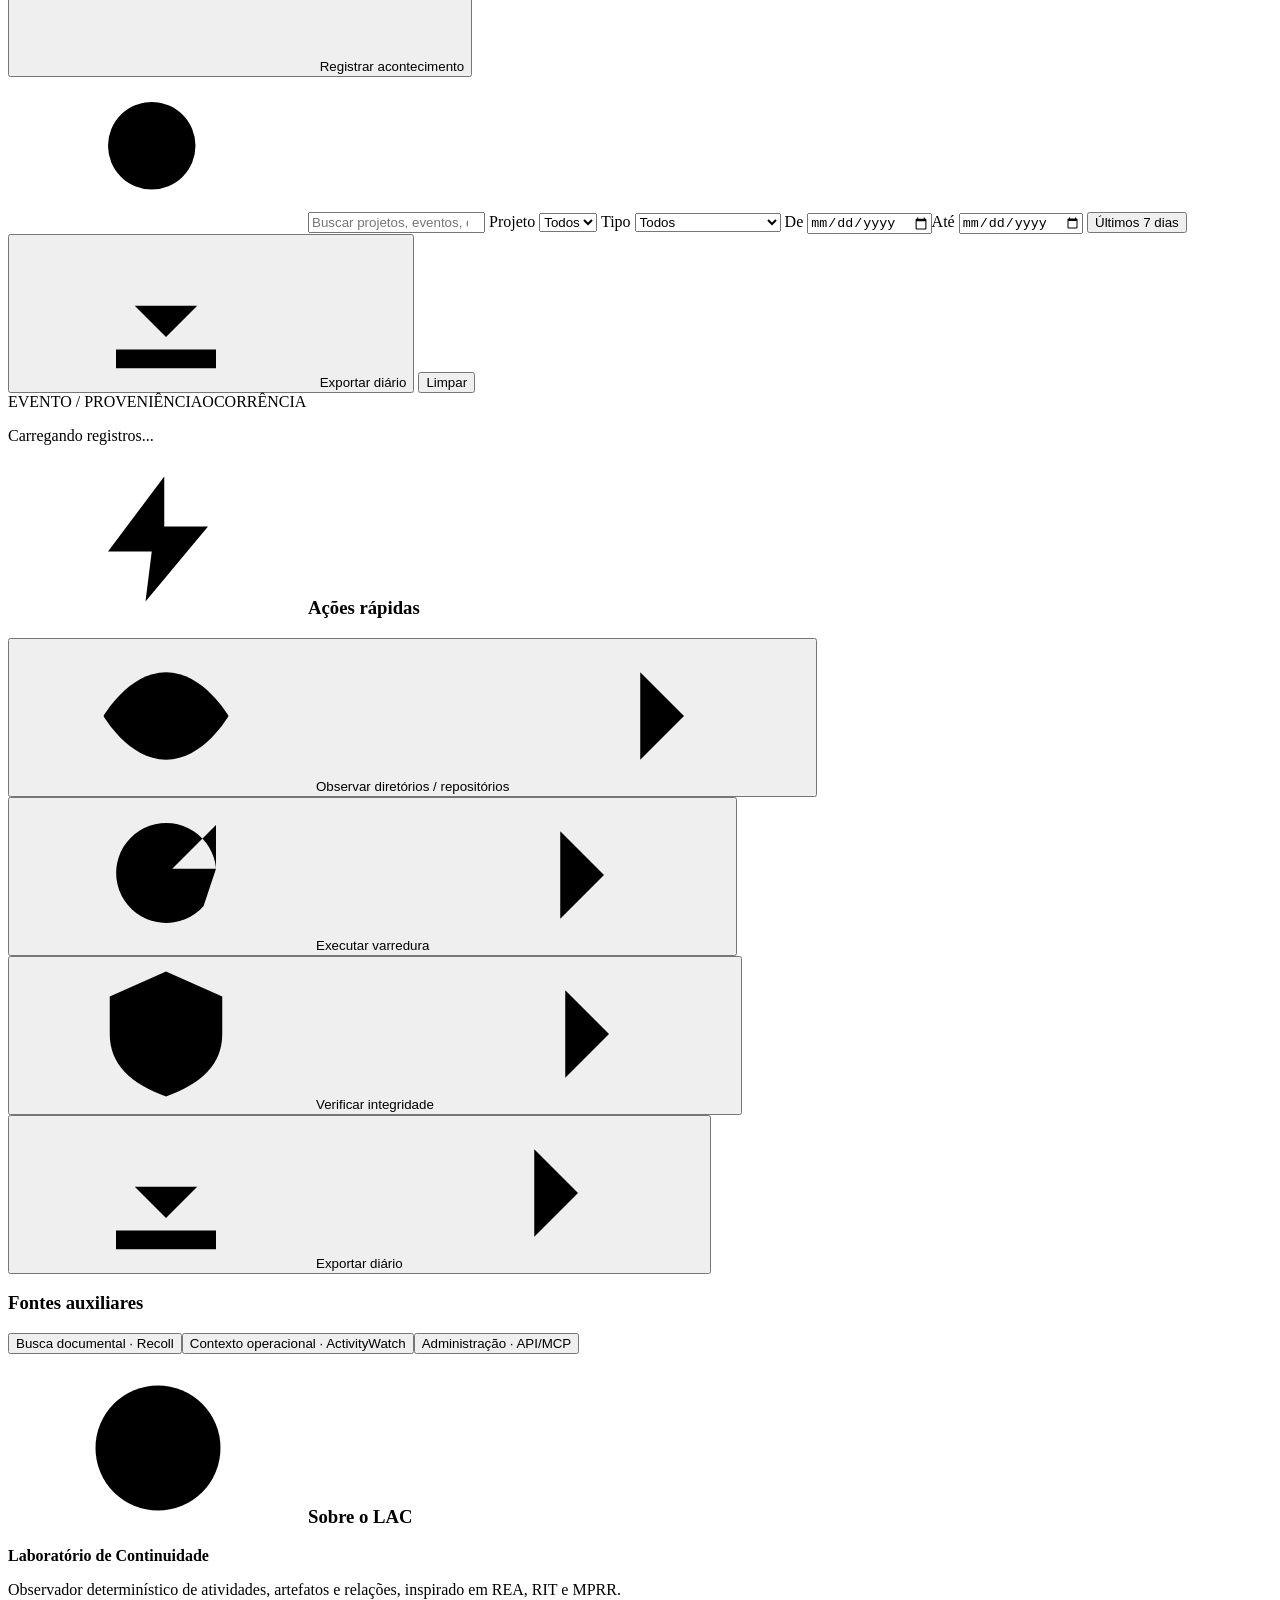
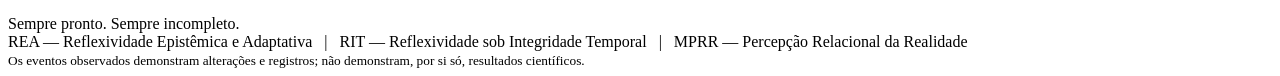
==== commit 7b3338e0: "feat: contemporary interaction model with omni-bar, pulse card and intent presets" ====
--- a/web/index.html
+++ b/web/index.html
@@ -100,11 +100,48 @@
     <div class="breadcrumb"><strong>LAC</strong><span>/</span><span id="currentView">Visão geral</span></div>
     <div class="page">
       <div id="dashboardIntro">
-        <section class="hero" aria-label="Apresentação do laboratório">
-          <div class="hero-text"><div class="eyebrow">CONTINUIDADE DO TRABALHO</div><h1>Memória operacional,<br><em>relacional e evolutiva.</em></h1><p>Registra acontecimentos, decisões, artefatos e relações entre projetos, com evidências verificáveis e integridade temporal.</p></div>
-          <div class="hero-art" aria-hidden="true"><img src="/assets/lac-symbol.svg" alt="" width="325" height="236"></div>
-          <ul class="hero-questions"><li>O que fizemos?</li><li>Por que fizemos?</li><li>O que decidimos?</li><li>Onde estão os documentos?</li><li>O que ficou incompleto?</li><li>Qual é a próxima ação?</li></ul>
-        </section>
+        <!-- Omni-Bar de Captura Fluida Contemporânea -->
+        <div class="omni-composer surface">
+          <div class="omni-input-wrapper">
+            <span class="omni-icon">⚡</span>
+            <input id="omniInput" type="text" placeholder="O que estamos construindo ou pensando agora? (Digite livremente ou cole do chat/documento...)" autocomplete="off">
+            <select id="omniProject" class="omni-select" title="Sistema em foco"><option value="lac-laboratorio">lac-laboratorio</option></select>
+            <button id="btnOmniSend" class="primary compact" type="button"><svg><use href="#ic-plus"/></svg> Gravar</button>
+          </div>
+          
+          <!-- Portais Dimensionais de Origem -->
+          <div class="omni-portals">
+            <span class="portal-hint">Origem:</span>
+            <button type="button" class="portal-chip active" data-portal="system"><svg><use href="#ic-layers"/></svg> 🏗️ Construção de Sistema</button>
+            <button type="button" class="portal-chip" data-portal="ai"><svg><use href="#ic-bolt"/></svg> 💬 Diálogo IA (ChatGPT/Gemini)</button>
+            <button type="button" class="portal-chip" data-portal="doc"><svg><use href="#ic-file"/></svg> 📄 Documento / PDF</button>
+            <button type="button" class="portal-chip" data-portal="git"><svg><use href="#ic-activity"/></svg> 💻 Código Git</button>
+          </div>
+
+          <!-- Pílulas de Pensamento Rápido (Anti-Tela em Branco) -->
+          <div class="omni-presets">
+            <button type="button" class="preset-pill" data-preset="where">⏸️ Onde parei</button>
+            <button type="button" class="preset-pill" data-preset="decision">💡 Decisão arquitetural</button>
+            <button type="button" class="preset-pill" data-preset="block">🚧 Bloqueio / Gargalo</button>
+            <button type="button" class="preset-pill" data-preset="next">🎯 Próxima ação imediata</button>
+            <button type="button" class="preset-pill" data-preset="git_last">✨ Puxar do último rastro</button>
+          </div>
+        </div>
+
+        <!-- Painel de Pulso & Retomada Suave -->
+        <div class="pulse-card surface">
+          <div class="pulse-left">
+            <div class="pulse-badge"><span class="pulse-dot"></span> CONTINUIDADE DO SISTEMA</div>
+            <h3 id="pulseFocusTitle">lac-laboratorio · Em Construção</h3>
+            <p id="pulseLastAction">Carregando último marco registrado...</p>
+          </div>
+          <div class="pulse-next">
+            <span class="pulse-label">🎯 PRÓXIMO PASSO DESTACADO:</span>
+            <strong id="pulseNextStep">Retomar atividade</strong>
+          </div>
+          <div class="pulse-week" id="pulseWeekBars" title="Ritmo de atividade dos últimos 7 dias">
+          </div>
+        </div>
       </div>
       <div id="notice" role="status" aria-live="polite" class="notice" hidden></div>
       <div id="dashboardBody" class="dashboard-body">
@@ -290,6 +327,39 @@
     <footer>REA — Reflexividade Epistêmica e Adaptativa &nbsp; | &nbsp; RIT — Reflexividade sob Integridade Temporal &nbsp; | &nbsp; MPRR — Percepção Relacional da Realidade<br><small>Os eventos observados demonstram alterações e registros; não demonstram, por si só, resultados científicos.</small></footer>
   </main>
 </div>
-<dialog id="noteDialog"><form id="noteForm" class="modal-content"><div class="modal-title"><div><span class="eyebrow">REGISTRO HUMANO · DECLARADO</span><h2>Novo registro</h2></div><button class="icon-button" id="closeNote" type="button" aria-label="Fechar">×</button></div><label>Projeto<input name="project" maxlength="120" required placeholder="ELO/OS"></label><label>Natureza do registro<select name="kind"><option value="note">Nota</option><option value="decision">Decisão</option><option value="todo">Pendência</option><option value="correction">Correção / retificação</option></select></label><label>Título<input name="title" maxlength="200" required placeholder="O que aconteceu?"></label><label>Descrição<textarea name="body" rows="5" maxlength="8000" placeholder="Contexto, limites, próximo passo..."></textarea></label><label>Referência (opcional)<input name="reference" maxlength="3000" placeholder="commit, caminho do arquivo, link..."></label><div class="modal-actions"><button type="button" id="cancelNote" class="ghost">Cancelar</button><button type="submit" class="primary">Registrar sem alterar o passado</button></div></form></dialog>
+<dialog id="noteDialog">
+  <form id="noteForm" class="modal-content">
+    <div class="modal-title">
+      <div><span class="eyebrow">REGISTRO HUMANO · CONTINUIDADE</span><h2>Novo registro de trabalho</h2></div>
+      <button class="icon-button" id="closeNote" type="button" aria-label="Fechar">×</button>
+    </div>
+    <div class="modal-presets">
+      <span class="portal-hint">Pílulas de intenção:</span>
+      <button type="button" class="preset-pill modal-preset" data-preset="where">⏸️ Onde parei</button>
+      <button type="button" class="preset-pill modal-preset" data-preset="decision">💡 Decisão</button>
+      <button type="button" class="preset-pill modal-preset" data-preset="block">🚧 Bloqueio</button>
+      <button type="button" class="preset-pill modal-preset" data-preset="next">🎯 Próximo passo</button>
+      <button type="button" class="preset-pill modal-preset" data-preset="git_last">✨ Último rastro</button>
+    </div>
+    <div class="form-row-2">
+      <label>Sistema / Projeto<input name="project" maxlength="120" required placeholder="lac-laboratorio"></label>
+      <label>Natureza do registro
+        <select name="kind">
+          <option value="decision">💡 Decisão</option>
+          <option value="note">📝 Nota</option>
+          <option value="todo">⏳ Pendência</option>
+          <option value="correction">🔄 Correção / Retificação</option>
+        </select>
+      </label>
+    </div>
+    <label>O que você quer guardar? (Título direto)<input name="title" maxlength="200" required placeholder="Ex: Decidido usar comunicação via stdio entre os módulos"></label>
+    <label>Contexto ou próximo passo (Corpo opcional)<textarea name="body" rows="4" maxlength="8000" placeholder="Cole trecho do chat da IA, detalhes da decisão ou o que falta..."></textarea></label>
+    <label>Referência de origem (opcional)<input name="reference" maxlength="3000" placeholder="chat:gpt, commit, arquivo.md..."></label>
+    <div class="modal-actions">
+      <button type="button" id="cancelNote" class="ghost">Cancelar</button>
+      <button type="submit" class="primary">Gravar na linha do tempo</button>
+    </div>
+  </form>
+</dialog>
 </body>
 </html>
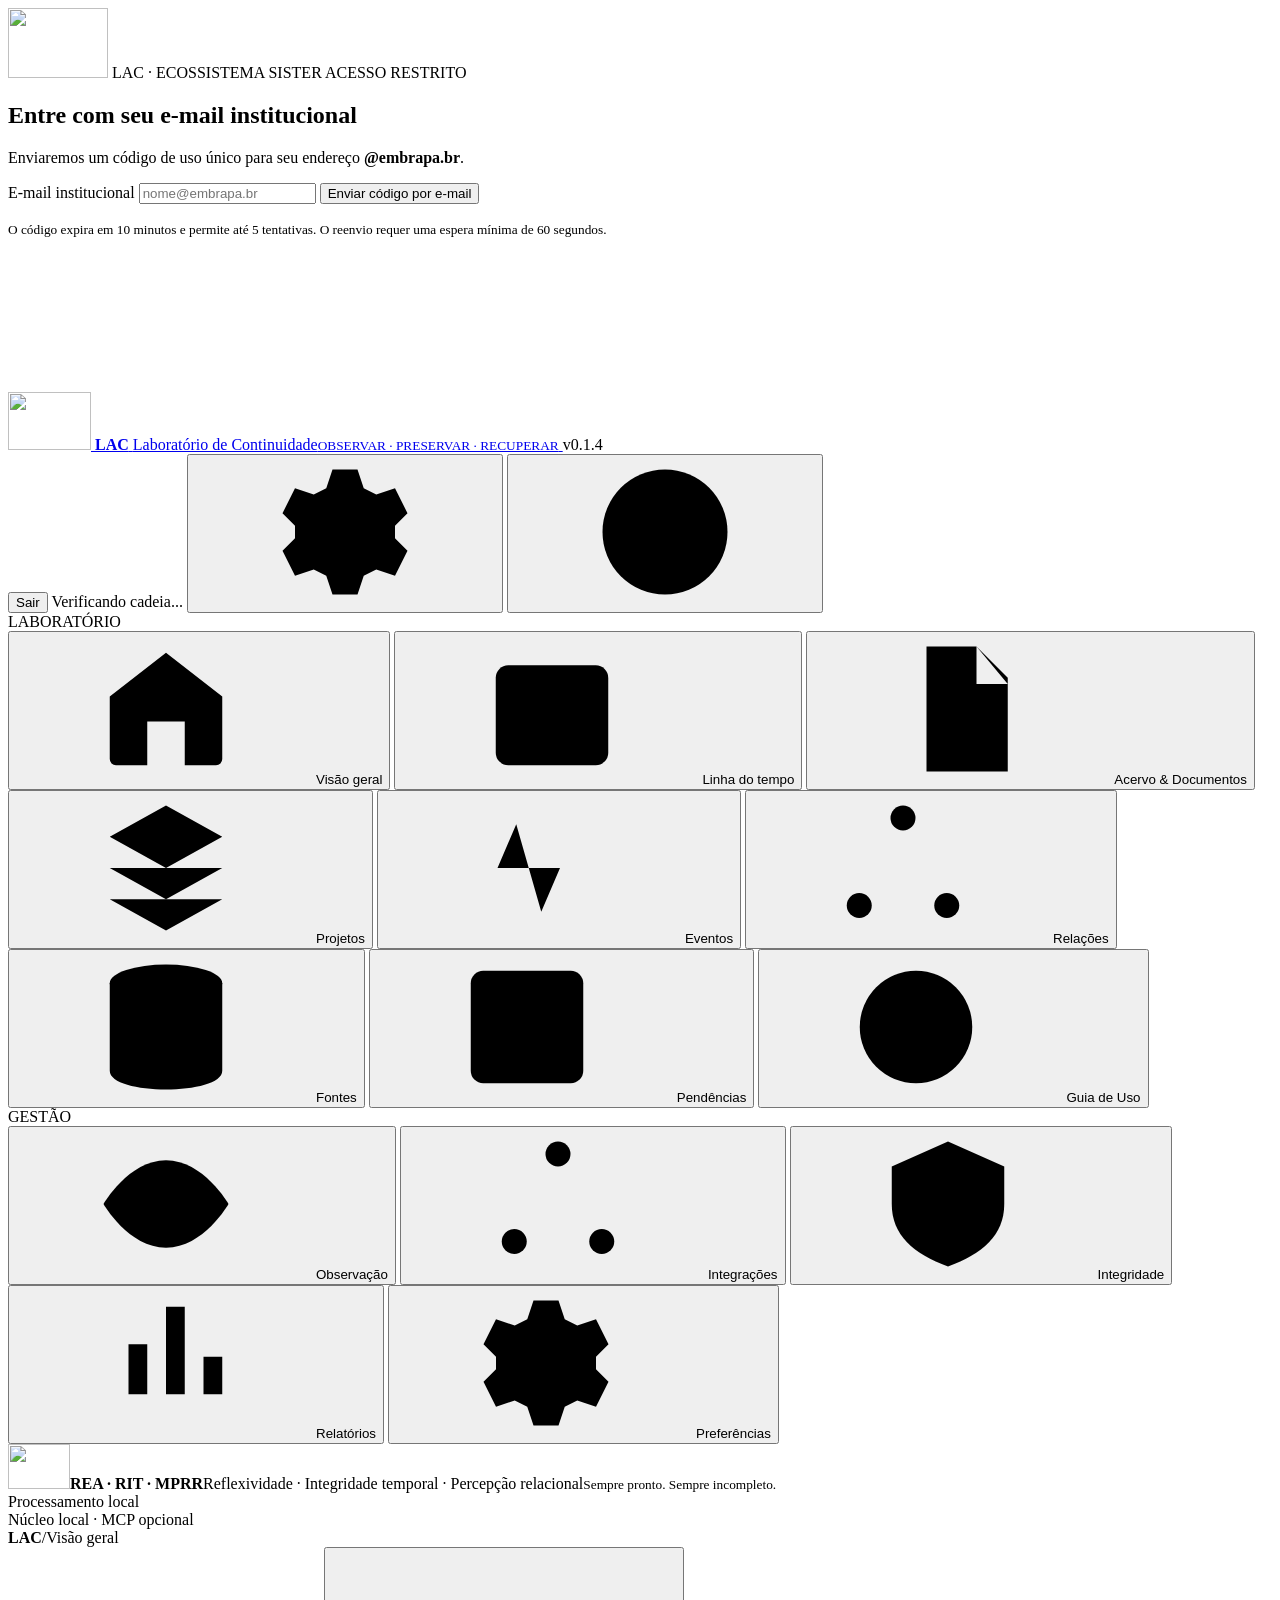
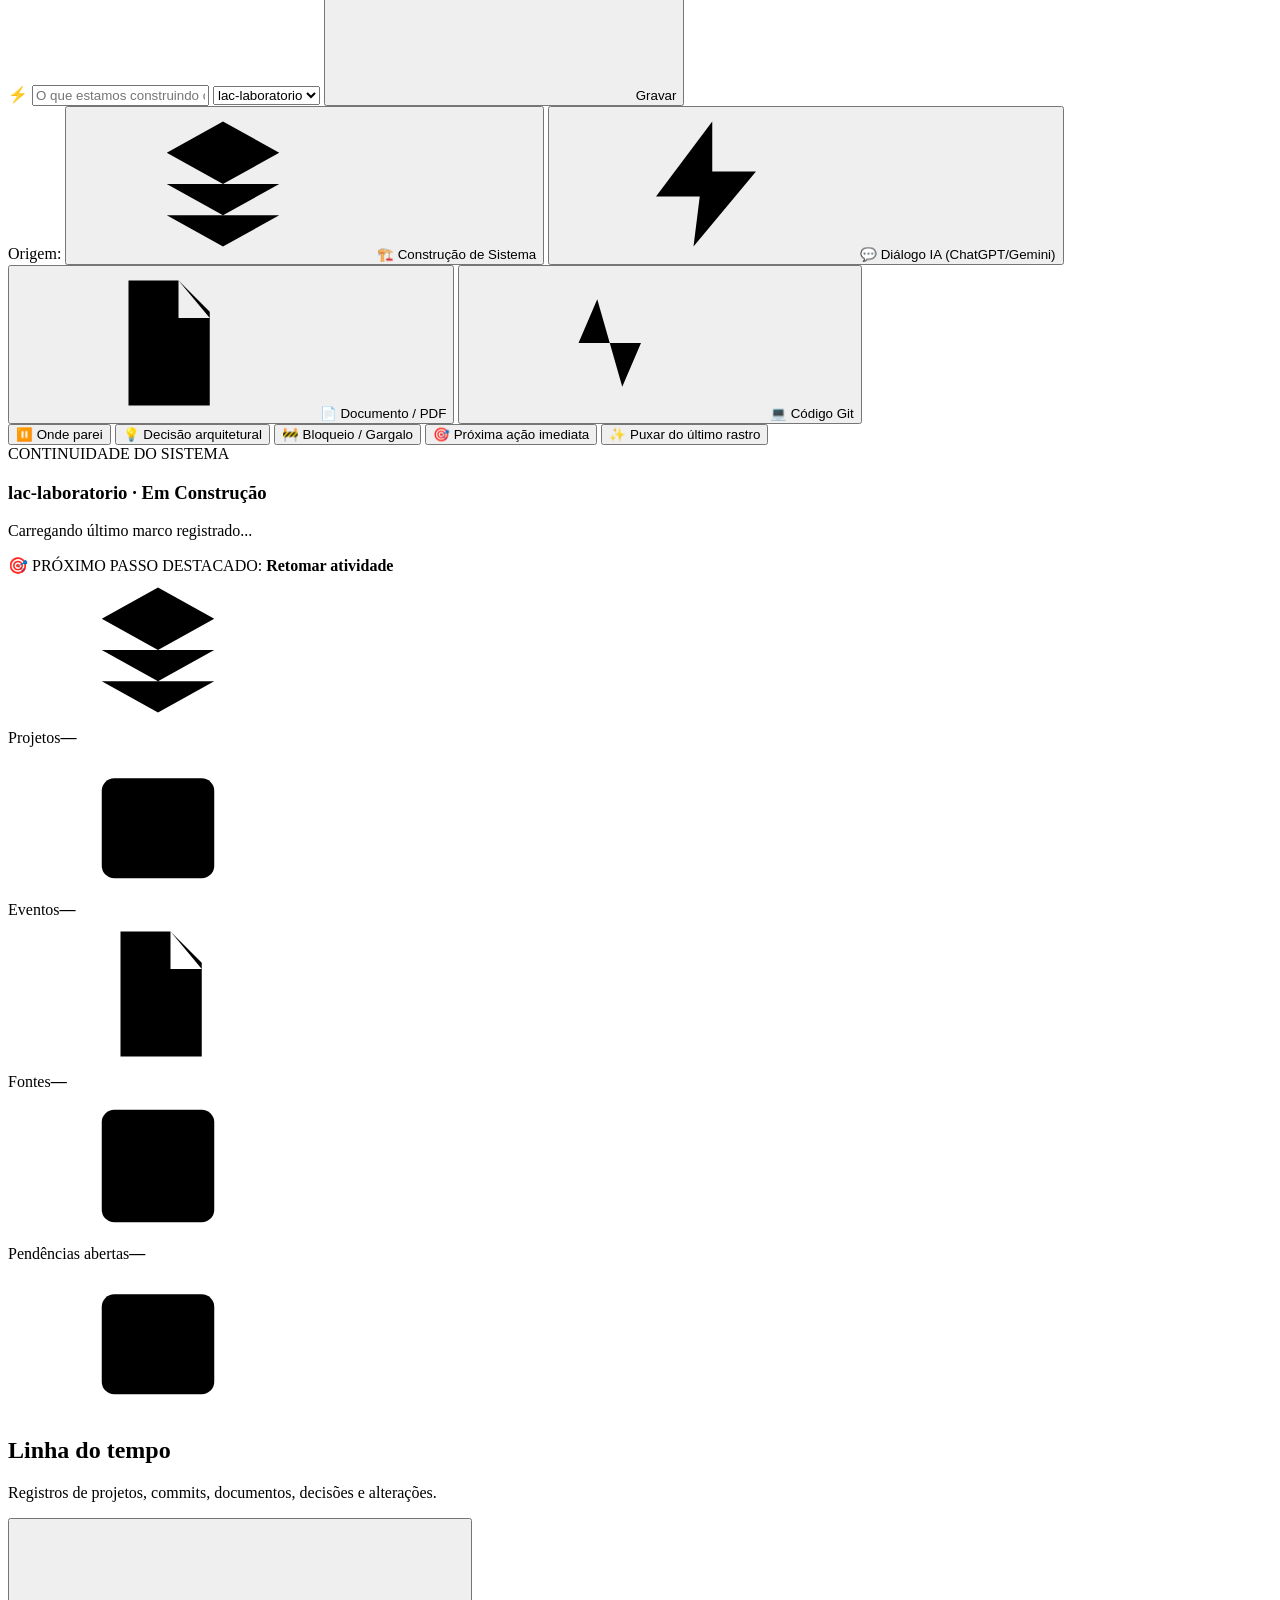
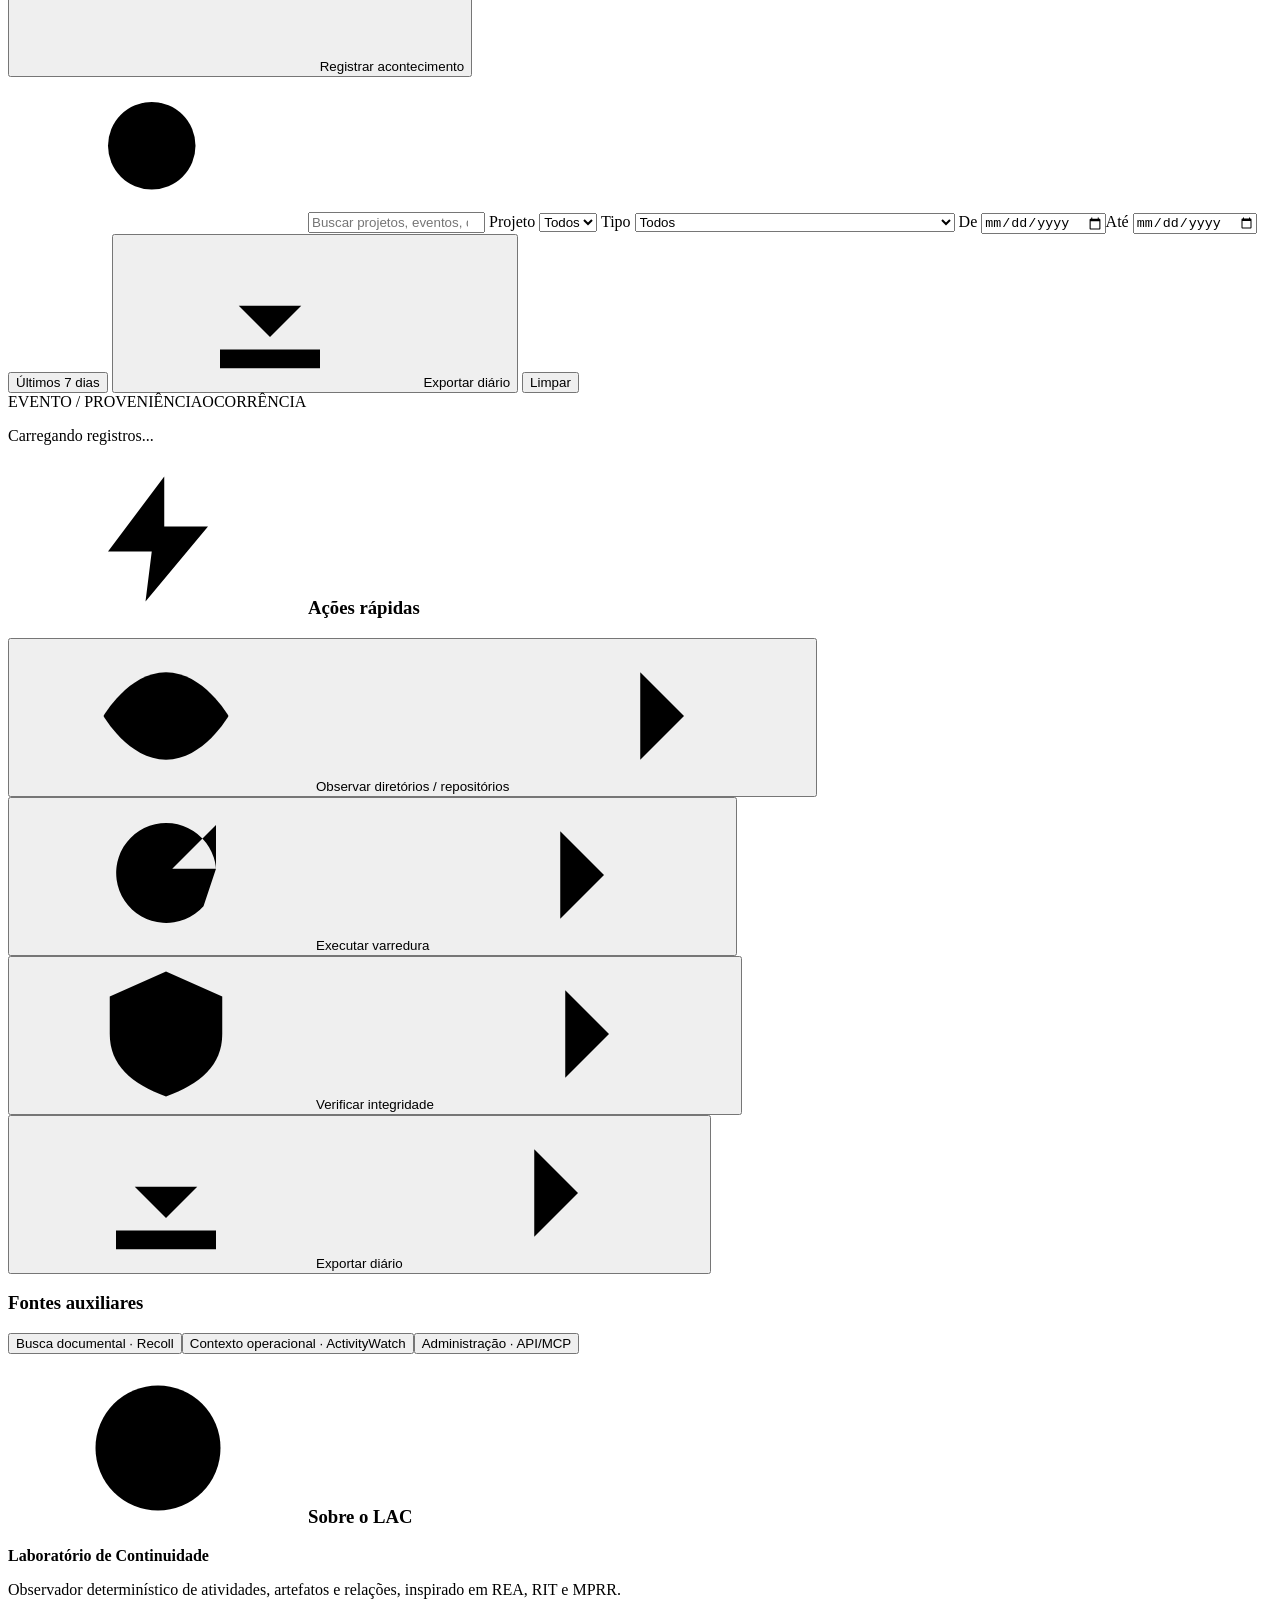
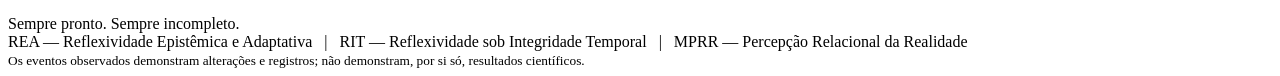
==== commit 6cd45a65: "feat(corpus): Acervo documental de pesquisa, metadados intelectuais e filtro substantivo" ====
--- a/web/index.html
+++ b/web/index.html
@@ -76,6 +76,7 @@
     <nav aria-label="Navegação principal">
       <button class="nav active" type="button" data-view="overview"><svg><use href="#ic-home"/></svg>Visão geral</button>
       <button class="nav" type="button" data-view="timeline"><svg><use href="#ic-calendar"/></svg>Linha do tempo</button>
+      <button class="nav" type="button" data-view="corpus"><svg><use href="#ic-file"/></svg>Acervo & Documentos</button>
       <button class="nav" type="button" data-view="projects"><svg><use href="#ic-layers"/></svg>Projetos</button>
       <button class="nav" type="button" data-view="events"><svg><use href="#ic-activity"/></svg>Eventos</button>
       <button class="nav" type="button" data-view="relations"><svg><use href="#ic-links"/></svg>Relações</button>
@@ -142,6 +143,37 @@
           <div class="pulse-week" id="pulseWeekBars" title="Ritmo de atividade dos últimos 7 dias">
           </div>
         </div>
+
+        <!-- Painel de Descoberta e Continuidade Autônoma (ADR-005) -->
+        <div id="autonomousInsightCard" class="pulse-card surface insight-card" hidden>
+          <div class="pulse-left">
+            <div class="pulse-badge">
+              <span class="pulse-dot insight-dot"></span> ⚡ DESCOBERTA PREPARADA · CONTINUIDADE AUTÔNOMA
+              <div class="insight-nav-wrapper">
+                <button id="btnPrevInsight" type="button" class="preset-pill" title="Insight anterior">‹</button>
+                <span id="insightCounter" class="insight-count">1/1</span>
+                <button id="btnNextInsight" type="button" class="preset-pill" title="Próximo insight">›</button>
+              </div>
+            </div>
+            <h3 id="insightDocTitle">Documento</h3>
+            <p id="insightSummary">Carregando síntese...</p>
+            <div id="insightGapsList" class="insight-gaps"></div>
+            <div id="insightRelationsContainer" class="insight-relations"></div>
+          </div>
+          <div class="pulse-next">
+            <span class="pulse-label">🎯 OPORTUNIDADE DE INVESTIGAÇÃO:</span>
+            <strong id="insightOpportunity">Examinar relações e lacunas conceituais</strong>
+            <div class="insight-action-row">
+              <button id="btnAdoptGap" type="button" class="primary compact insight-btn">Adotar como pendência</button>
+              <button id="btnViewInsightDoc" type="button" class="secondary compact insight-btn">Examinar texto</button>
+              <button id="btnDismissInsight" type="button" class="ghost compact insight-btn" title="Dispensar insight da fila de atenção">Dispensar</button>
+            </div>
+          </div>
+          <div class="pulse-week insight-meta">
+            <span id="insightModelBadge" class="eyebrow insight-model">Ollama local</span>
+            <span id="insightTimeBadge" class="insight-time">agora</span>
+          </div>
+        </div>
       </div>
       <div id="notice" role="status" aria-live="polite" class="notice" hidden></div>
       <div id="dashboardBody" class="dashboard-body">
@@ -157,7 +189,7 @@
           <div class="toolbar">
             <label class="search"><svg><use href="#ic-search"/></svg><input id="filterQ" type="search" placeholder="Buscar projetos, eventos, documentos..." aria-label="Buscar registros"></label>
             <label>Projeto <select id="filterProject"><option value="">Todos</option></select></label>
-            <label>Tipo <select id="filterKind"><option value="">Todos</option><option value="git_commit">Commit</option><option value="file_added">Arquivo novo</option><option value="file_changed">Arquivo alterado</option><option value="file_missing">Arquivo ausente</option><option value="decision">Decisão declarada</option><option value="note">Nota</option><option value="todo">Pendência</option><option value="todo_closed">Pendência concluída</option><option value="correction">Correção</option><option value="relation">Relação</option></select></label>
+            <label>Tipo <select id="filterKind"><option value="">Todos</option><option value="substantive">Decisões, Notas e Commits (sem arquivos brutos)</option><option value="git_commit">Commit</option><option value="file_added">Arquivo novo</option><option value="file_changed">Arquivo alterado</option><option value="file_missing">Arquivo ausente</option><option value="decision">Decisão declarada</option><option value="note">Nota</option><option value="todo">Pendência</option><option value="todo_closed">Pendência concluída</option><option value="correction">Correção</option><option value="relation">Relação</option></select></label>
             <label>De <input id="filterFrom" type="date"></label><label>Até <input id="filterTo" type="date"></label>
             <button id="btnWeekend" class="ghost compact" type="button">Últimos 7 dias</button>
             <button id="btnExport" class="ghost compact" type="button"><svg><use href="#ic-download"/></svg> Exportar diário</button>
@@ -177,11 +209,43 @@
           <section class="surface rail-card about-rail"><h3><svg><use href="#ic-info"/></svg>Sobre o LAC</h3><strong>Laboratório de Continuidade</strong><p>Observador determinístico de atividades, artefatos e relações, inspirado em REA, RIT e MPRR.</p><div class="motto">Sempre pronto. Sempre incompleto.</div></section>
         </aside>
       </div>
+      <section id="view-corpus" class="view content-card" hidden>
+        <div class="section-heading">
+          <div class="heading-with-icon">
+            <svg><use href="#ic-file"/></svg>
+            <div>
+              <h2>Acervo & Corpus Documental</h2>
+              <p>Manuscritos, relatórios científicos, notas técnicas e artigos com síntese intelectual e leitura imediata.</p>
+            </div>
+          </div>
+        </div>
+        <div class="toolbar">
+          <label class="search">
+            <svg><use href="#ic-search"/></svg>
+            <input id="filterCorpusQ" type="search" placeholder="Buscar no acervo por título, resumo ou arquivo..." aria-label="Buscar documentos">
+          </label>
+          <label>Projeto
+            <select id="filterCorpusProject"><option value="">Todos os projetos</option></select>
+          </label>
+          <label>Formato
+            <select id="filterCorpusExt">
+              <option value="">Todos os formatos</option>
+              <option value=".tex">LaTeX (.tex)</option>
+              <option value=".md">Markdown (.md)</option>
+              <option value=".pdf">PDF (.pdf)</option>
+              <option value=".txt">Texto (.txt)</option>
+            </select>
+          </label>
+          <button id="btnRefreshCorpus" class="ghost compact" type="button"><svg><use href="#ic-refresh"/></svg> Atualizar</button>
+        </div>
+        <div id="corpusStats" class="support mt-8">Carregando acervo...</div>
+        <div id="corpusListing" class="corpus-grid mt-16"></div>
+      </section>
       <section id="view-projects" class="view content-card" hidden><div class="section-heading"><div class="heading-with-icon"><svg><use href="#ic-layers"/></svg><div><h2>Projetos</h2><p>Visão consolidada dos projetos declarados e observados.</p></div></div><button class="secondary" data-go="sources" type="button">+ Cadastrar fonte</button></div><div id="projects" class="card-grid"></div></section>
       <section id="view-events" class="view content-card" hidden><div class="section-heading"><div class="heading-with-icon"><svg><use href="#ic-activity"/></svg><div><h2>Eventos</h2><p>Ocorrências observadas e registros declarados, com suas proveniências.</p></div></div><button class="secondary" type="button" data-go="timeline">Abrir busca completa</button></div><div id="eventsListing" class="events"></div></section>
       <section id="view-todos" class="view content-card" hidden><div class="section-heading"><div class="heading-with-icon"><svg><use href="#ic-check"/></svg><div><h2>Pendências abertas</h2><p>Encerramentos preservam o evento original.</p></div></div><button class="primary" type="button" data-open-note="todo">+ Adicionar pendência</button></div><div id="todos" class="events"></div></section>
       <section id="view-relations" class="view content-card" hidden><div class="section-heading"><div class="heading-with-icon"><svg><use href="#ic-links"/></svg><div><h2>Relações explícitas</h2><p>Relações candidatas não demonstram causalidade.</p></div></div></div><form id="relationForm" class="surface form-grid"><label>Projeto de origem<input name="from" required maxlength="120" placeholder="TESSITURA"></label><label>Projeto relacionado<input name="to" required maxlength="120" placeholder="EVIDA"></label><label class="span2">Descrição da relação<input name="label" required maxlength="300" placeholder="Proposta de integração documental"></label><label>Estado<select name="state"><option value="candidate">Candidata</option><option value="user_confirmed">Confirmada pelo usuário (não validada cientificamente)</option></select></label><button class="primary self-end" type="submit">Registrar relação</button></form><div id="relations" class="events"></div></section>
-      <section id="view-sources" class="view content-card" hidden><div class="section-heading"><div class="heading-with-icon"><svg><use href="#ic-db"/></svg><div><h2>Fontes monitoradas</h2><p>Somente os caminhos autorizados são observados; nenhum arquivo original é alterado.</p></div></div><button class="secondary" data-go="observation" type="button">Executar observação</button></div><form id="rootForm" class="surface form-grid"><label>Projeto<input name="project" required maxlength="120" placeholder="ELO/OS"></label><label>Tipo<select name="kind"><option value="git">Repositório Git</option><option value="docs">Diretório de documentos</option></select></label><label class="span2">Caminho absoluto no computador<input name="path" required placeholder="/run/media/.../dev/cpp/elo-os"></label><button class="primary self-end" type="submit">Registrar fonte</button></form><div id="roots" class="events"></div></section>
+      <section id="view-sources" class="view content-card" hidden><div class="section-heading"><div class="heading-with-icon"><svg><use href="#ic-db"/></svg><div><h2>Fontes monitoradas</h2><p>Somente os caminhos autorizados são observados; nenhum arquivo original é alterado.</p></div></div><button class="secondary" data-go="observation" type="button">Executar observação</button></div><form id="rootForm" class="surface form-grid"><label>Projeto<input name="project" required maxlength="120" placeholder="ELO/OS"></label><label>Tipo<select name="kind"><option value="git">Repositório Git</option><option value="docs">Diretório de documentos</option></select></label><label class="span2">Caminho acessível no servidor LAC (ou pasta montada)<input name="path" required placeholder="/run/media/... ou /mnt/compartilhamento"></label><p class="span2 field-hint">O LAC executa no servidor central. O caminho informado deve existir no sistema de arquivos do servidor ou ser uma pasta de rede compartilhada montada.</p><button class="primary self-end" type="submit">Registrar fonte</button></form><div id="roots" class="events"></div></section>
       <section id="view-observation" class="view content-card" hidden><div class="section-heading"><div class="heading-with-icon"><svg><use href="#ic-eye"/></svg><div><h2>Observação</h2><p>Uma varredura lê fontes autorizadas e cria somente eventos novos.</p></div></div><button id="btnScanFull" class="primary" type="button"><svg><use href="#ic-refresh"/></svg> Executar varredura</button></div><div class="info-panel"><strong>Observação explícita e idempotente</strong><p>Commits Git e alterações documentais são registros de mudança, não conclusões sobre a qualidade dos resultados. Cadastre fontes antes de observar.</p><button class="secondary" data-go="sources" type="button">Gerenciar fontes</button></div><div id="observationRoots" class="events"></div></section>
       <section id="view-integrity" class="view content-card" hidden><div class="section-heading"><div class="heading-with-icon"><svg><use href="#ic-shield"/></svg><div><h2>Integridade da trilha</h2><p>Verificação da cadeia SHA-256 armazenada no SQLite.</p></div></div><button id="btnVerifyFull" class="primary" type="button">Verificar agora</button></div><div id="integrityDetails" class="info-panel" role="status">Verificação ainda não executada nesta tela.</div><div class="info-panel"><strong>Limite da verificação</strong><p>A cadeia interna ajuda a detectar alterações, mas não substitui uma âncora independente. Para verificar uma âncora externa, utilize <code>./build/lac verify --anchor CAMINHO</code> no terminal. Esta interface não afirma validação externa.</p></div></section>
       <section id="view-reports" class="view content-card" hidden>
@@ -208,7 +272,7 @@
           </div>
         </div>
 
-        <div class="section-heading" style="margin-top: 28px;">
+        <div class="section-heading mt-28">
           <div><h3>Exportação completa do diário</h3><p>Exportação em lote de eventos brutos em Markdown.</p></div>
         </div>
         <form id="reportForm" class="surface form-grid">
@@ -275,7 +339,7 @@
           </section>
         </div>
 
-        <div class="surface guide-box" style="margin-top: 18px;">
+        <div class="surface guide-box mt-18">
           <h3><svg><use href="#ic-bolt"/></svg> O Tripé Epistêmico: REA · RIT · MPRR</h3>
           <p>O LAC se baseia em três pilares fundamentais da pesquisa e desenvolvimento contemporâneos:</p>
           <div class="principles-grid">
@@ -294,7 +358,7 @@
           </div>
         </div>
 
-        <div class="surface guide-box" style="margin-top: 18px;">
+        <div class="surface guide-box mt-18">
           <h3><svg><use href="#ic-activity"/></svg> Conversando com o LAC via IA (IDE / Antigravity / MCP)</h3>
           <p>Com o servidor MCP configurado na sua IDE, você pode interagir com o LAC diretamente no chat com frases naturais:</p>
           <div class="mcp-examples">
@@ -361,5 +425,33 @@
     </div>
   </form>
 </dialog>
+<dialog id="docDialog">
+  <div class="modal-content doc-modal-content">
+    <div class="modal-title">
+      <div>
+        <span class="eyebrow" id="docModalProject">DOCUMENTO AUTORIZADO</span>
+        <h2 id="docModalFilename">Documento</h2>
+      </div>
+      <button class="icon-button" id="closeDoc" type="button" aria-label="Fechar">×</button>
+    </div>
+    <div class="doc-meta-bar">
+      <span class="tag" id="docModalExt">.md</span>
+      <span class="tag" id="docModalSize">0 bytes</span>
+      <span class="doc-meta-path" id="docModalPath">/caminho</span>
+      <span class="doc-meta-hash" id="docModalHash">SHA-256</span>
+    </div>
+    <div id="docModalInsightSection" class="doc-insight-box" hidden>
+      <strong>⚡ Síntese e Descoberta Preparada:</strong>
+      <p id="docModalInsightSummary"></p>
+    </div>
+    <div class="doc-preview-wrapper">
+      <pre id="docModalText" class="doc-preview-text"></pre>
+    </div>
+    <div class="modal-actions">
+      <button type="button" id="btnCopyDocText" class="secondary">Copiar texto</button>
+      <button type="button" id="btnCloseDocBtn" class="ghost">Fechar</button>
+    </div>
+  </div>
+</dialog>
 </body>
 </html>
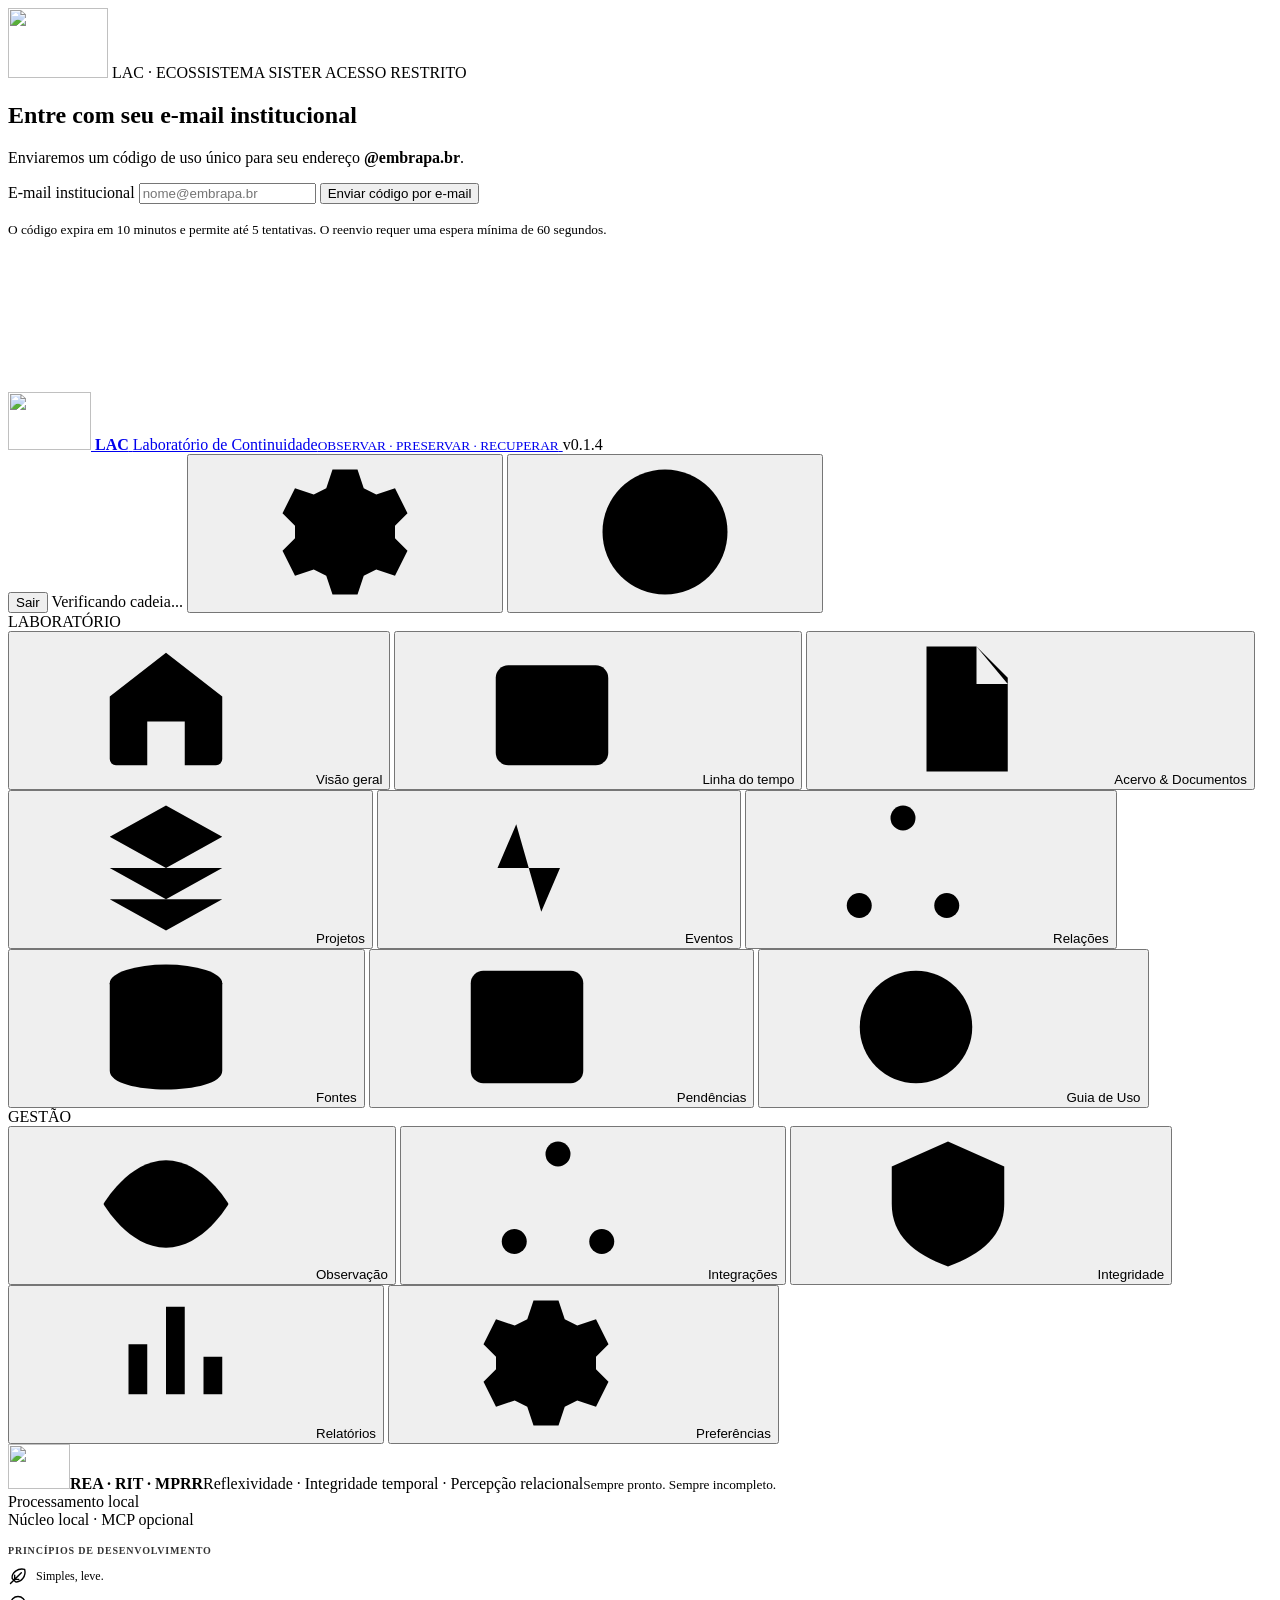
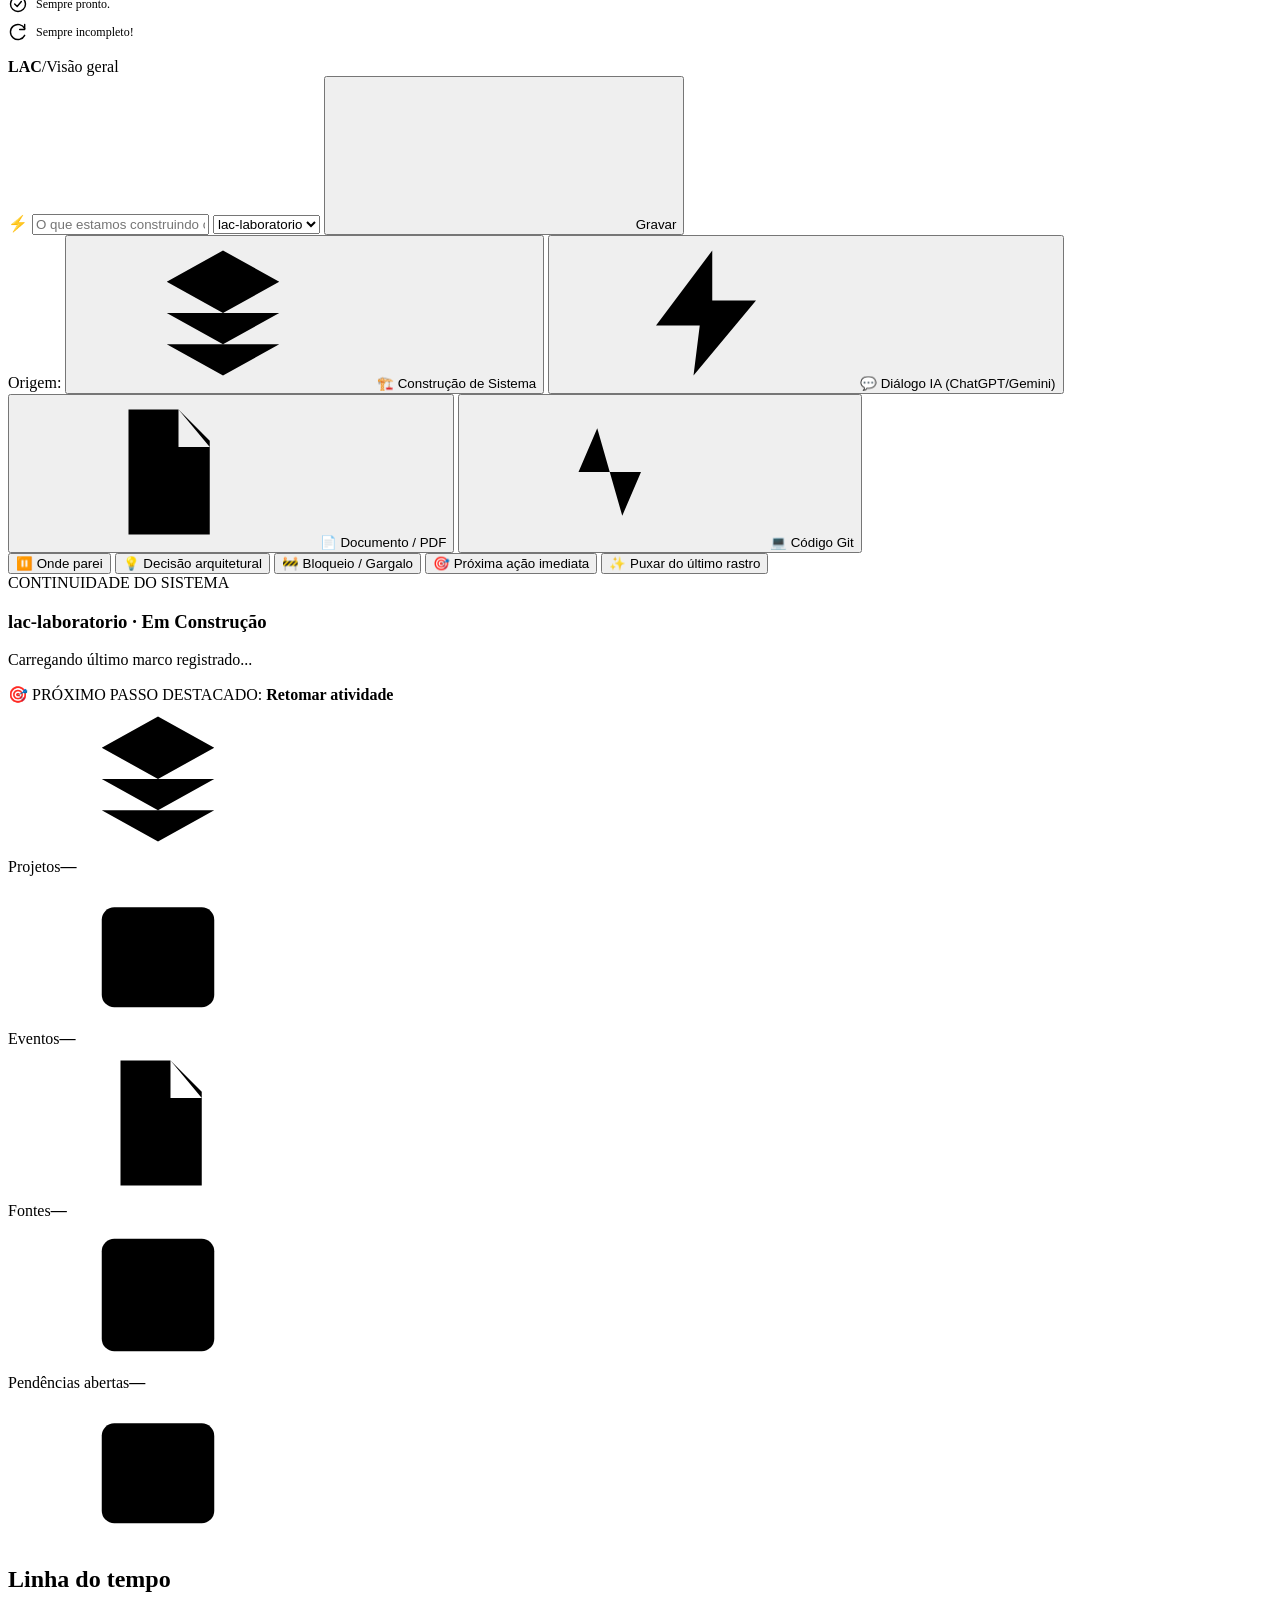
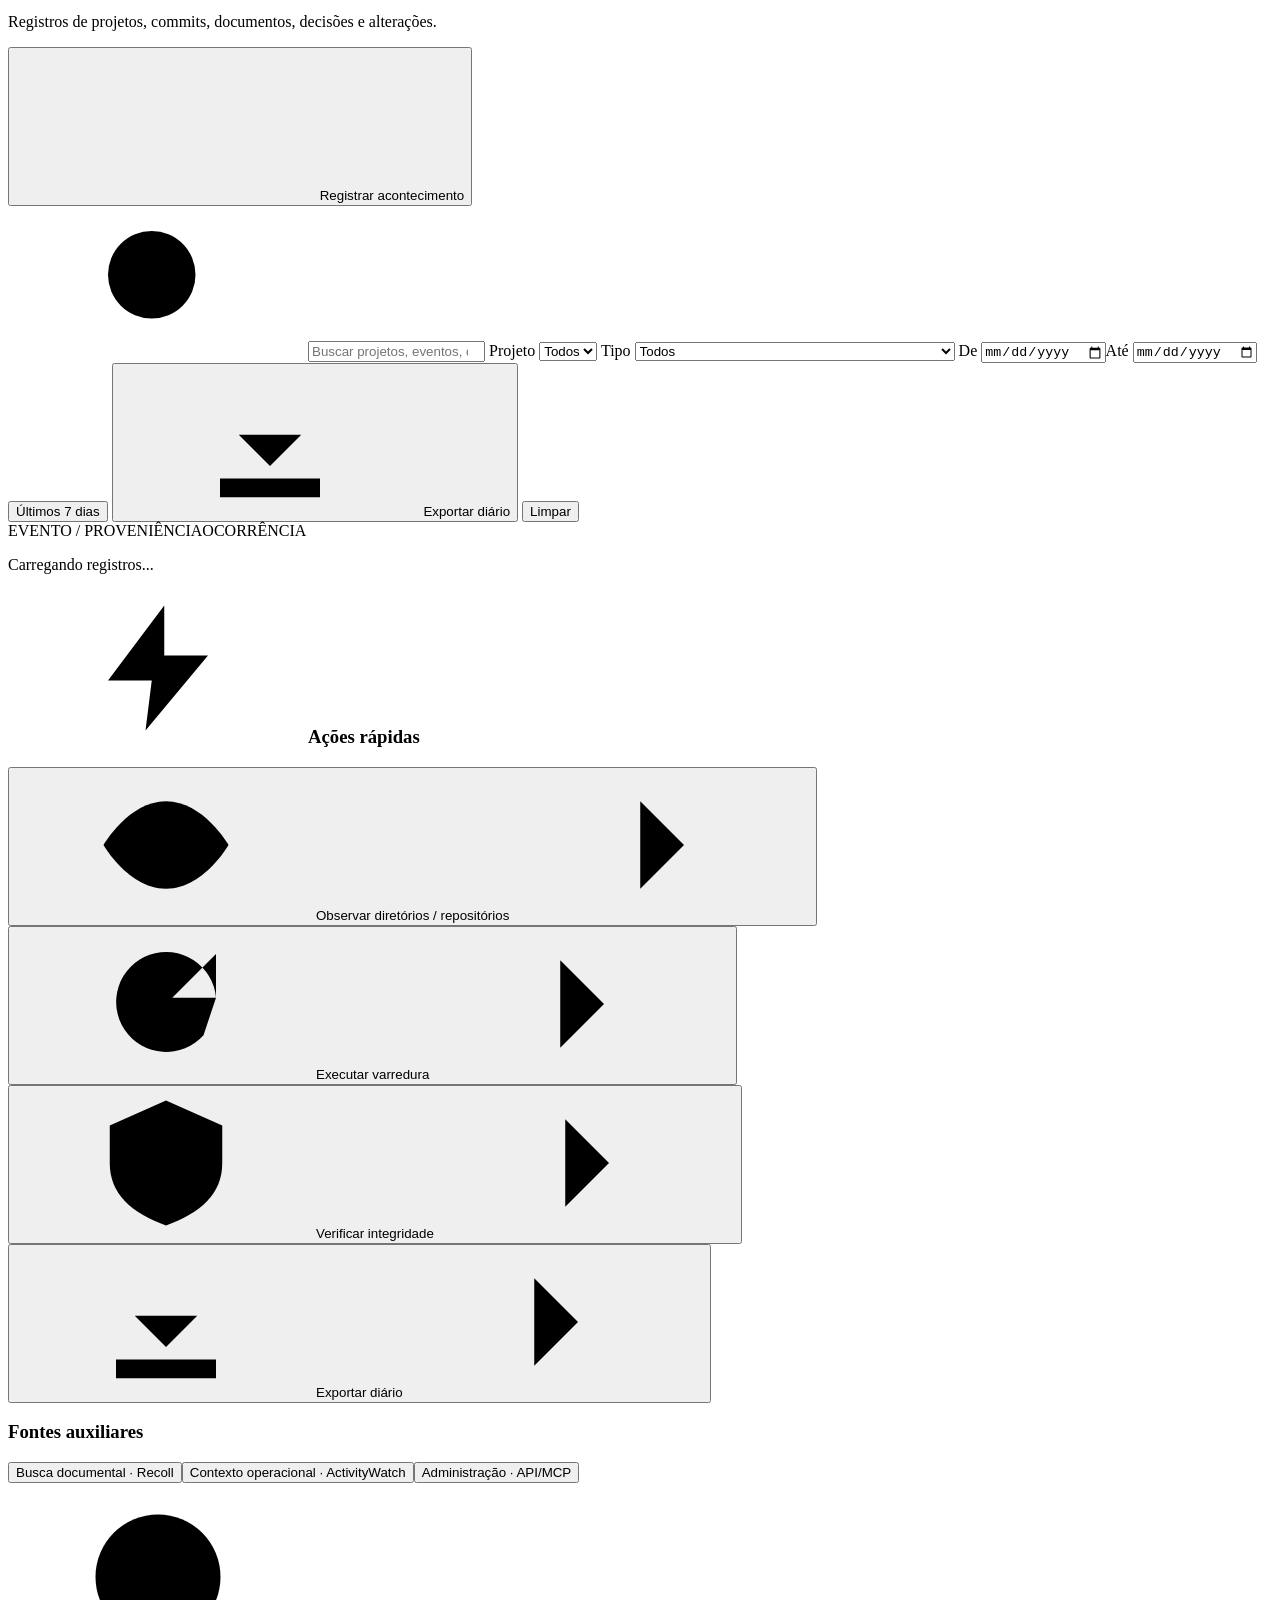
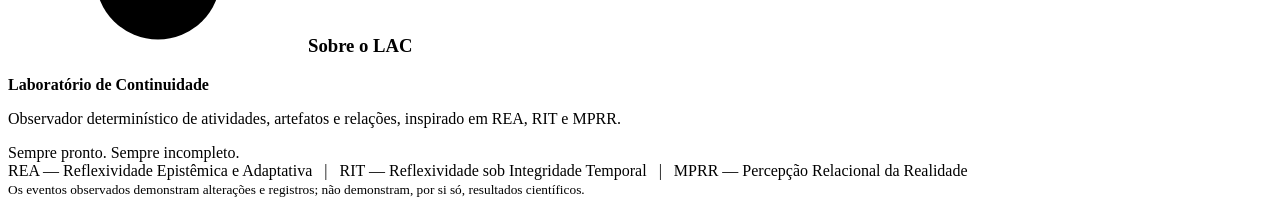
==== commit 4bf0ad54: "feat: add shared development principles and accessible symbols" ====
--- a/web/index.html
+++ b/web/index.html
@@ -10,6 +10,15 @@
   <title>LAC · Laboratório de Continuidade</title>
   <link rel="stylesheet" href="/style.css">
   <script defer src="/app.js"></script>
+<style>
+/* Princípios SisTer: compromissos de desenvolvimento, independentes da saúde do serviço. */
+.sister-principles{grid-column:1/-1;padding:16px 0;font:inherit;color:inherit}
+.sister-principles-title{display:block;font-size:10px;font-weight:700;letter-spacing:.08em;opacity:.8}
+.sister-principles-list{list-style:none!important;display:flex;flex-wrap:wrap;gap:10px 22px;margin:10px 0 0!important;padding:0!important}
+.sister-principles-list li{display:flex!important;align-items:center;gap:8px;font-size:12px;line-height:1.5;color:inherit}
+.sister-principles-list svg{display:block;width:20px!important;height:20px!important;flex:0 0 20px;fill:none!important;stroke:currentColor!important;stroke-width:1.7;stroke-linecap:round;stroke-linejoin:round}
+aside .sister-principles-list{display:grid;gap:8px}
+</style>
 </head>
 <body class="auth-pending">
 <section id="loginScreen" class="login-screen" aria-labelledby="authTitle">
@@ -96,7 +105,7 @@
     <div class="sidebar-spacer"></div>
     <div class="principles"><img src="/assets/lac-symbol.svg" alt="" width="62" height="45"><strong>REA · RIT · MPRR</strong><span>Reflexividade · Integridade temporal · Percepção relacional</span><small>Sempre pronto. Sempre incompleto.</small></div>
     <div class="side-bottom"><span class="status-dot"></span>Processamento local<br><span class="muted">Núcleo local · MCP opcional</span></div>
-  </aside>
+<section class="sister-principles" aria-label="Princípios de desenvolvimento"><span class="sister-principles-title">PRINCÍPIOS DE DESENVOLVIMENTO</span><ul class="sister-principles-list"><li><svg viewBox="0 0 24 24" width="20" height="20" aria-hidden="true"><path d="M20 4C12 2 4 8 5 15l4 4c7 1 13-7 11-15Z"/><path d="M3 21 16 8M8 16v-5m0 5h5"/></svg><span>Simples, leve.</span></li><li><svg viewBox="0 0 24 24" width="20" height="20" aria-hidden="true"><circle cx="12" cy="12" r="9"/><path d="m8 12 3 3 5-6"/></svg><span>Sempre pronto.</span></li><li><svg viewBox="0 0 24 24" width="20" height="20" aria-hidden="true"><path d="M20 8a9 9 0 1 0 0 8"/><path d="M20 3v6h-6"/></svg><span>Sempre incompleto!</span></li></ul></section>  </aside>
   <main class="main">
     <div class="breadcrumb"><strong>LAC</strong><span>/</span><span id="currentView">Visão geral</span></div>
     <div class="page">
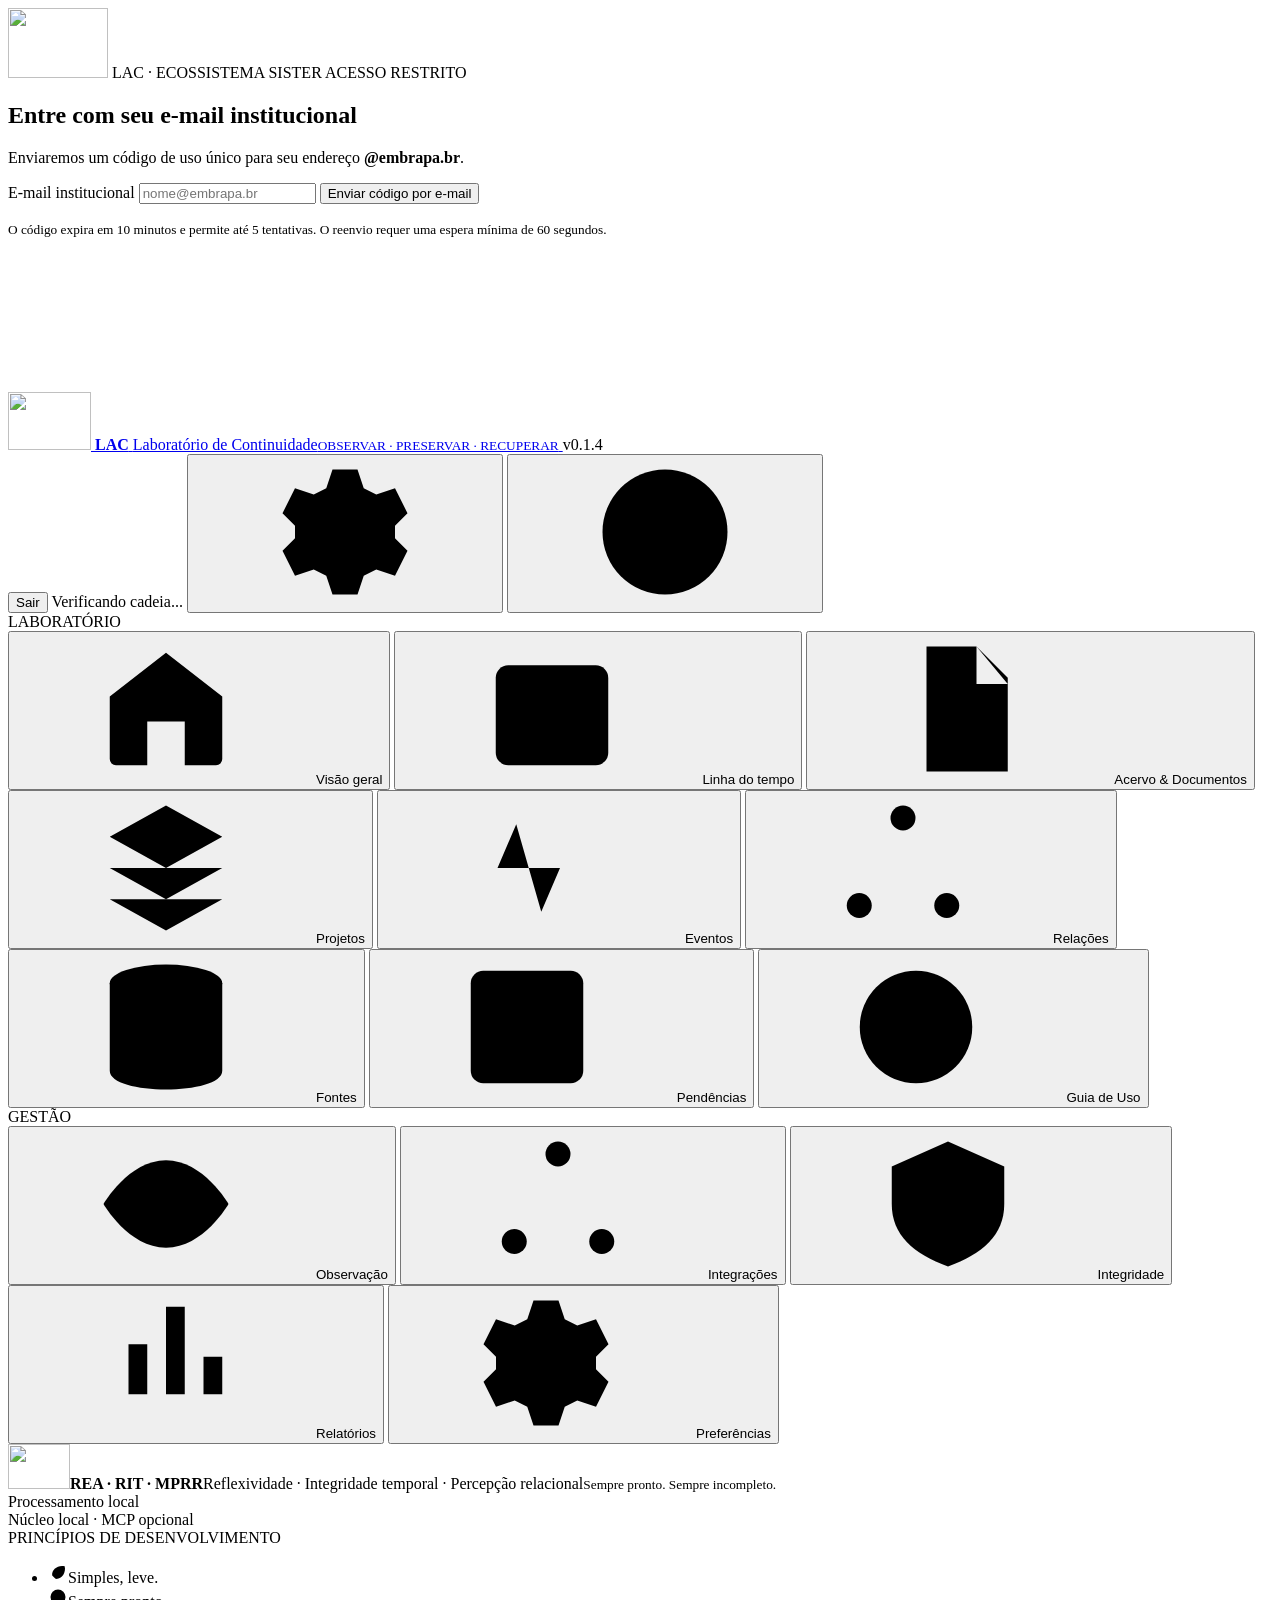
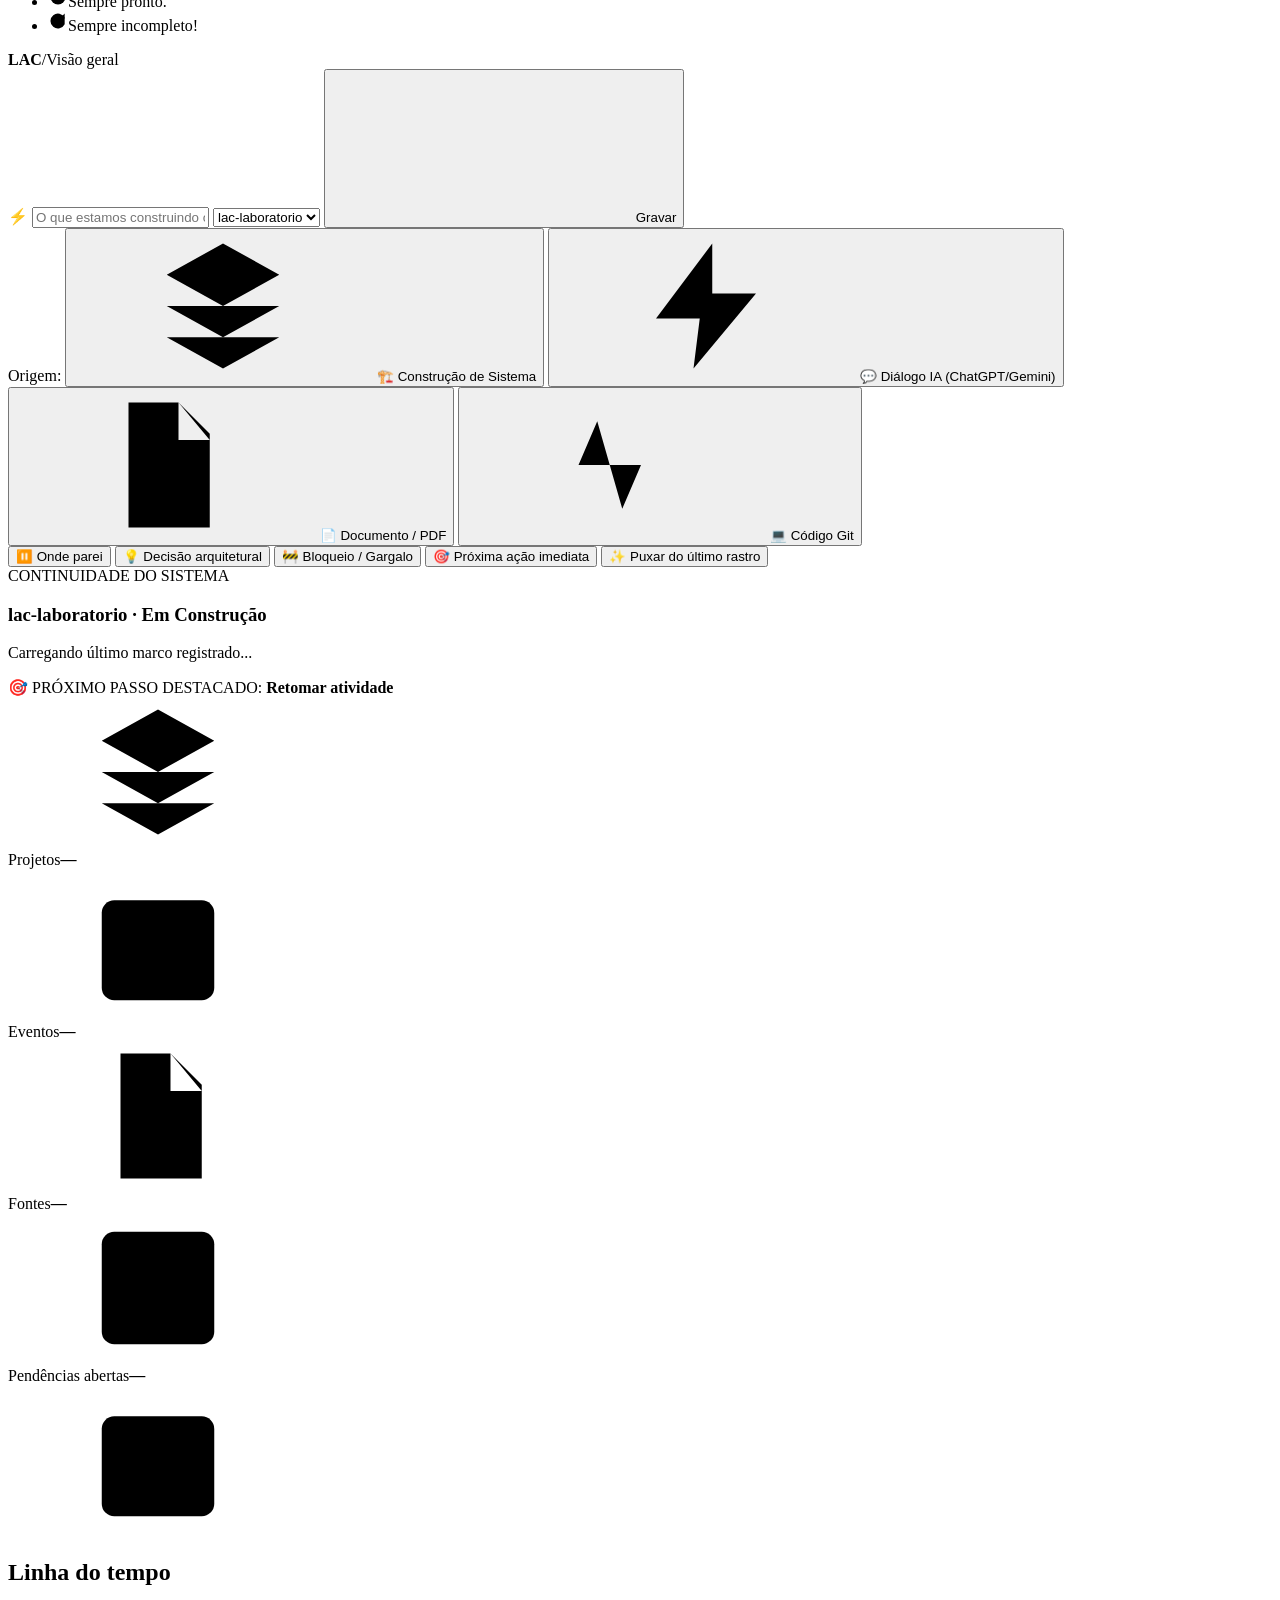
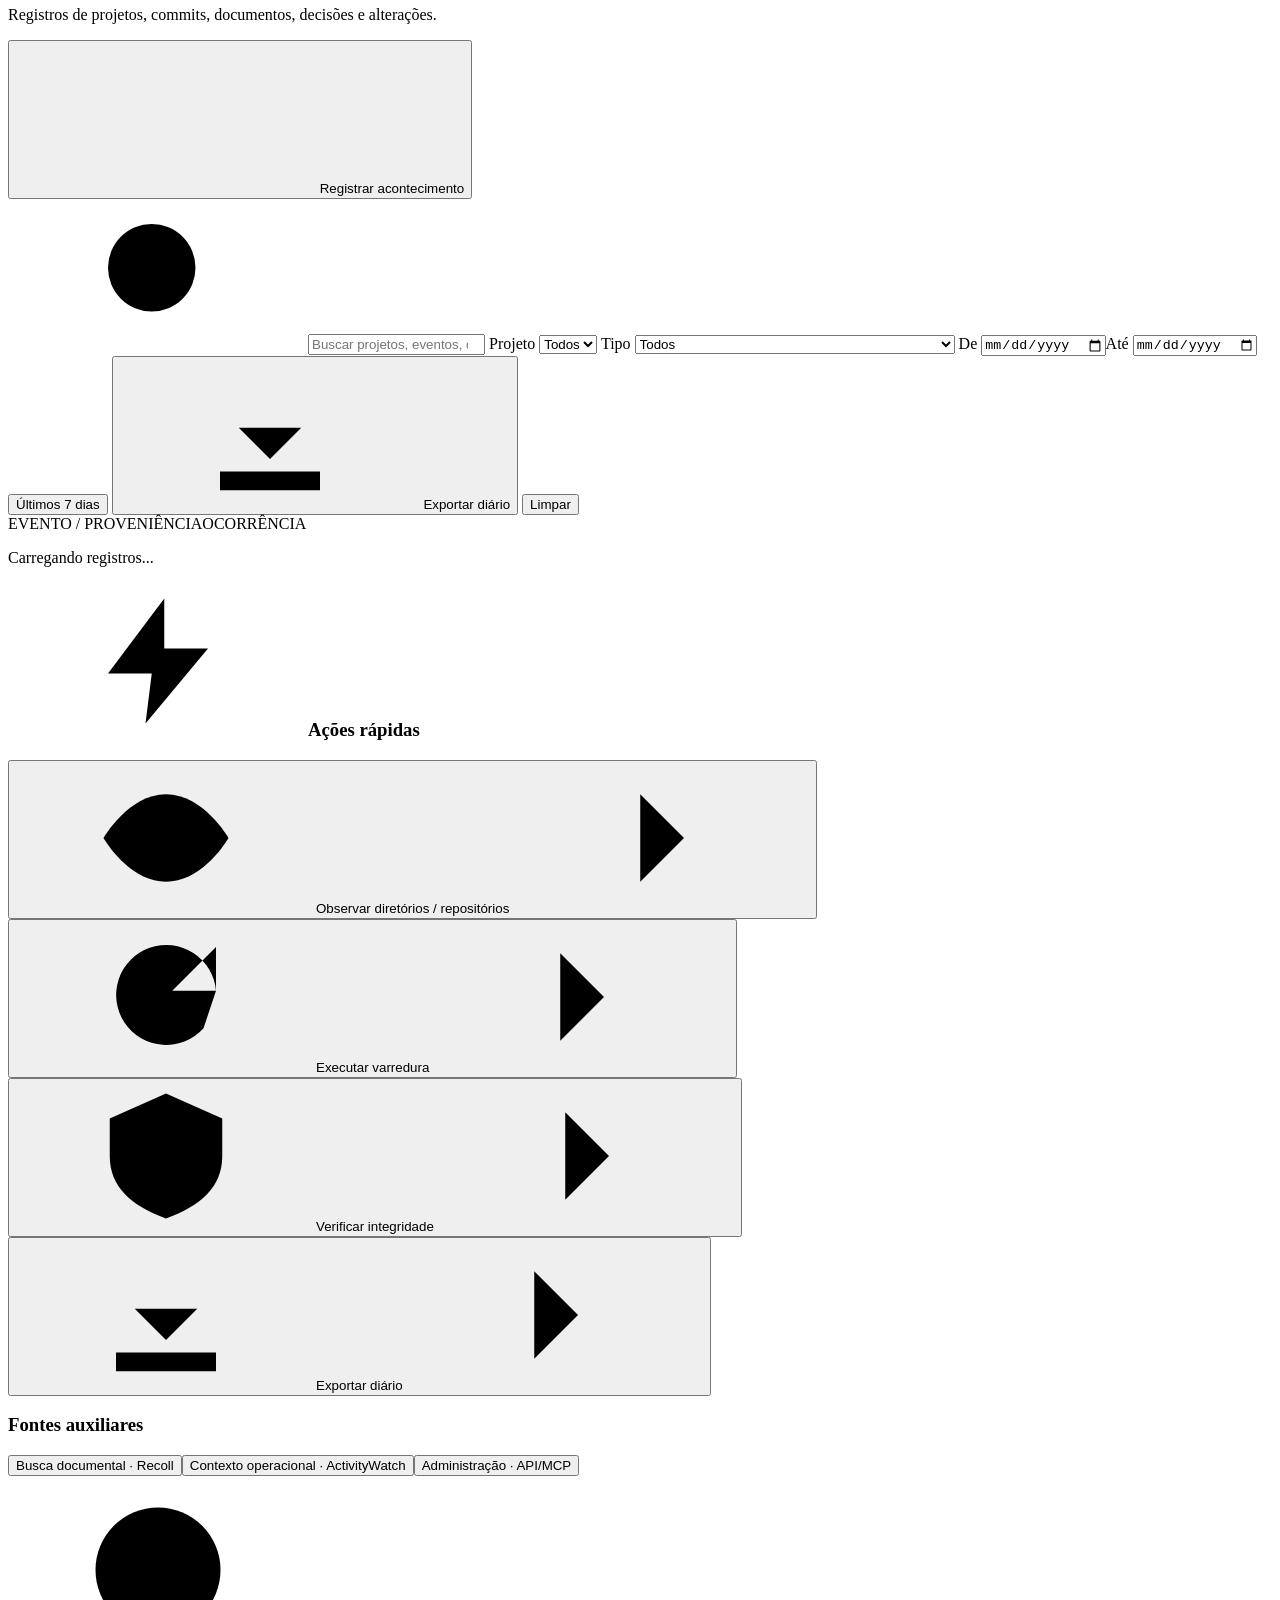
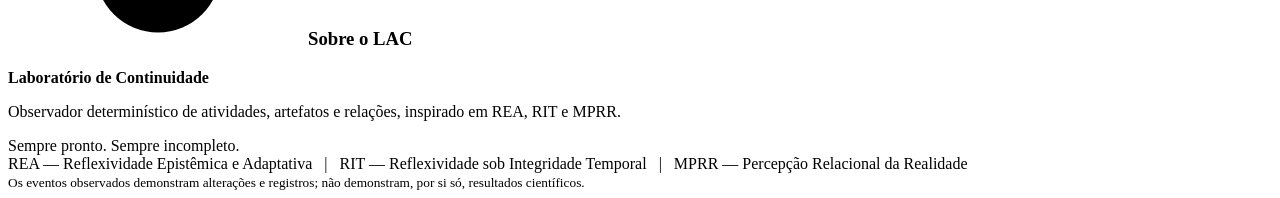
==== commit f2b59bf7: "fix(web): move sister-principles CSS to static stylesheet for CSP" ====
--- a/web/index.html
+++ b/web/index.html
@@ -10,15 +10,6 @@
   <title>LAC · Laboratório de Continuidade</title>
   <link rel="stylesheet" href="/style.css">
   <script defer src="/app.js"></script>
-<style>
-/* Princípios SisTer: compromissos de desenvolvimento, independentes da saúde do serviço. */
-.sister-principles{grid-column:1/-1;padding:16px 0;font:inherit;color:inherit}
-.sister-principles-title{display:block;font-size:10px;font-weight:700;letter-spacing:.08em;opacity:.8}
-.sister-principles-list{list-style:none!important;display:flex;flex-wrap:wrap;gap:10px 22px;margin:10px 0 0!important;padding:0!important}
-.sister-principles-list li{display:flex!important;align-items:center;gap:8px;font-size:12px;line-height:1.5;color:inherit}
-.sister-principles-list svg{display:block;width:20px!important;height:20px!important;flex:0 0 20px;fill:none!important;stroke:currentColor!important;stroke-width:1.7;stroke-linecap:round;stroke-linejoin:round}
-aside .sister-principles-list{display:grid;gap:8px}
-</style>
 </head>
 <body class="auth-pending">
 <section id="loginScreen" class="login-screen" aria-labelledby="authTitle">
